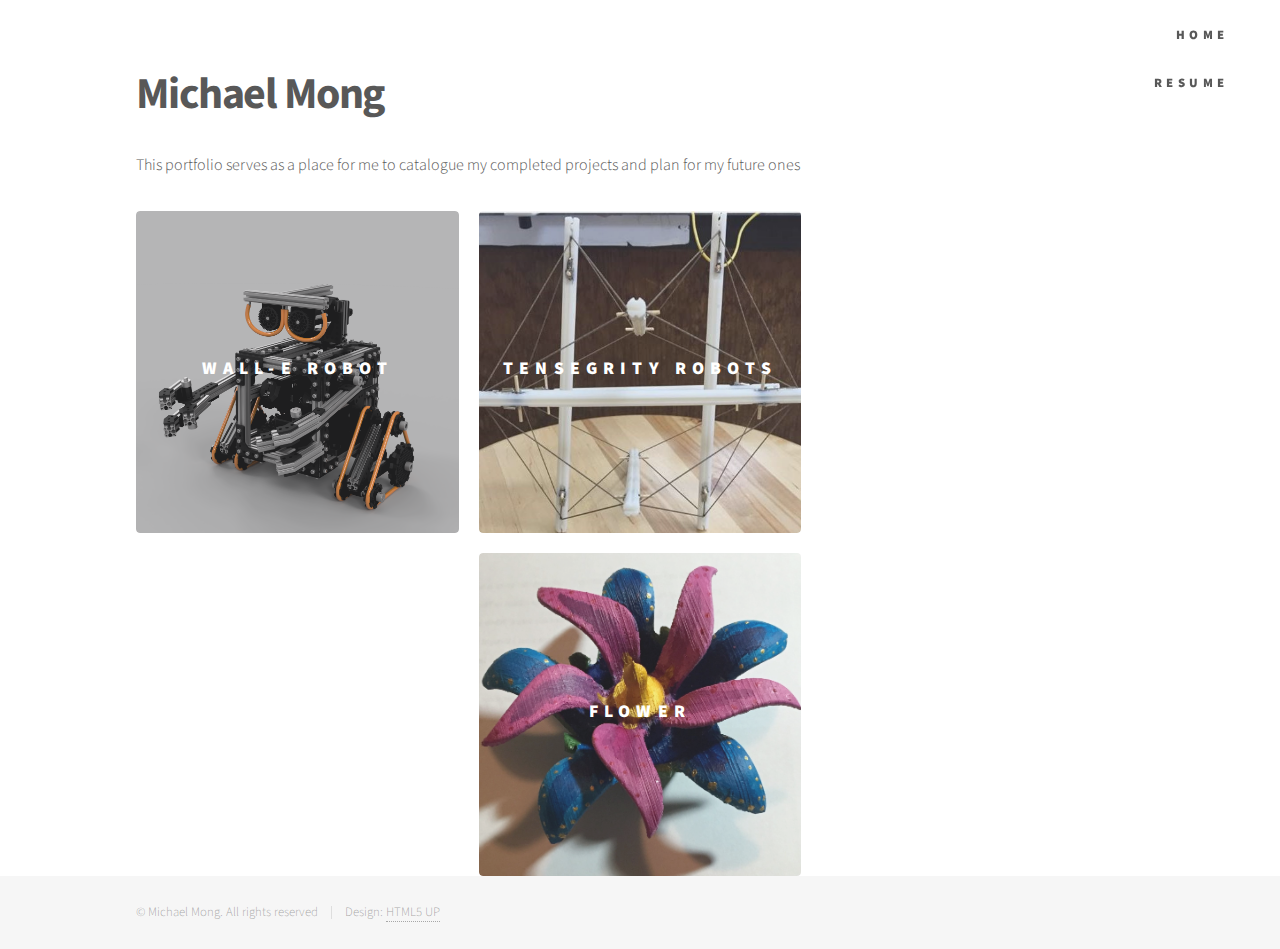
==== public_html/index.html @ 7dd37e91 "Style Reached Satisfactory and Mobile Friendly" ====
<!DOCTYPE HTML>
<!--
	Phantom by HTML5 UP
	html5up.net | @ajlkn
	Free for personal and commercial use under the CCA 3.0 license (html5up.net/license)
-->
<html>
	<head>
		<title>Michael Mong</title>
		<meta charset="utf-8" />
		<meta name="viewport" content="width=device-width, initial-scale=1" />
		<!--[if lte IE 8]><script src="assets/js/ie/html5shiv.js"></script><![endif]-->
		<link rel="stylesheet" href="assets/css/main.css" />
		<!--[if lte IE 9]><link rel="stylesheet" href="assets/css/ie9.css" /><![endif]-->
		<!--[if lte IE 8]><link rel="stylesheet" href="assets/css/ie8.css" /><![endif]-->
	</head>
	<body>
		<!-- Wrapper -->
			<div id="wrapper">

				<!-- Header -->
					<header id="header">
						<div class="inner">

							<!-- Logo -->
							<!--
								<a class="logo">
									<span class="symbol"><img src="images/MMsmall1.svg" alt="" /></span><span class="title">Michael Mong</span>
								</a>
							-->

							<!-- Nav -->
								<nav>
									<ul>
										<li><a href="Michael_Resume.pdf">Resume</a></li>
									</ul>
								</nav>

							<!-- Home -->
								<home>
									<ul>
										<li><a href="index.html">Home</a></li>
									</ul>
								</home>

						</div>
					</header>

				<!-- Menu -->
				<!--TODO delete this later
					<nav id="menu">
						<h2>Menu</h2>
						<ul>
							<li><a href="index.html">Home</a></li>
							<li><a href="generic.html">Ipsum veroeros</a></li>
							<li><a href="generic.html">Tempus etiam</a></li>
							<li><a href="generic.html">Consequat dolor</a></li>
							<li><a href="elements.html">Elements</a></li>
						</ul>
					</nav>
-->
				<!-- Main -->
					<div id="main">
						<div class="inner">
							<header>
								<h1>Michael Mong</a></h1>
								<p>This portfolio serves as a place for me
									to catalogue my completed projects and plan for my future ones</p>
							</header>
							<section class="tiles">
								<article class="style1">
									<span class="image">
										<a href="Wall-E.html">
											<img src="images/Wall-E/Wall-E render.png" alt="" />
										</a>
									</span>
									<a href="Wall-E.html">
										<h2>WALL-E Robot</h2>
										<div class="content">
											<p>Promotional WALL-E robot created using all REV Robotics parts.</p>
										</div>
									</a>
								</article>
								<article class="style1">
									<span class="image">
										<a href="Tensegrity.html">
											<img src="images/Tensegrity/Tensegrity.png" alt="" />
										</a>
									</span>
									<a href="Tensegrity.html">
										<h2>Tensegrity Robots</h2>
										<div class="content">
											<p>Explorations into integrating nylon 66 artificial muscles into tensegrity structures to make robots.</p>
										</div>
									</a>
								</article>
								<article class="style1">
									<span class="image">
										<a href="MousetrapCar.html">
											<img src="images/Mousetrap/Mousetrap Car.png" alt="" />
										</a>
									</span>
									<a href="MousetrapCar.html">
										<h2>Mousetrap Car</h2>
										<div class="content">
											<p>Introduction to Mechanical Engineering Project</p>
										</div>
									</a>
								</article>
								<article class="style1">
									<span class="image">
										<a href="#">
											<img src="images/First-Person CAD/Spiral.png" alt="" />
										</a>
									</span>
									<a href="#">
										<h2>First Person CAD</h2>
										<div class="content">
											<p>Coming Soon...</p>
										</div>
									</a>
								</article>
								<article class="style1">
									<span class="image">
										<a href="#">
											<img src="images/Flower/Flower.png" alt="" />
										</a>
									</span>
									<a href="#">
										<h2>Flower</h2>
										<div class="content">
											<p>Coming Soon...</p>
										</div>
									</a>
								</article>
								<!--
								<article class="style1">
									<span class="image">
										<a href="Wall-E.html">
											<img src="images/Wall-E render.png" alt="" />
										</a>
									</span>
									<a href="generic.html">
										<h2>Veroeros</h2>
										<div class="content">
											<p>Sed nisl arcu euismod sit amet nisi lorem etiam dolor veroeros et feugiat.</p>
										</div>
									</a>
								</article>
								<article class="style1">
									<span class="image">
										<a href="Wall-E.html">
											<img src="images/Wall-E render.png" alt="" />
										</a>
									</span>
									<a href="generic.html">
										<h2>Ipsum</h2>
										<div class="content">
											<p>Sed nisl arcu euismod sit amet nisi lorem etiam dolor veroeros et feugiat.</p>
										</div>
									</a>
								</article>
								<article class="style1">
									<span class="image">
										<a href="Wall-E.html">
											<img src="images/Wall-E render.png" alt="" />
										</a>
									</span>
									<a href="generic.html">
										<h2>Dolor</h2>
										<div class="content">
											<p>Sed nisl arcu euismod sit amet nisi lorem etiam dolor veroeros et feugiat.</p>
										</div>
									</a>
								</article>
								<article class="style1">
									<span class="image">
										<a href="Wall-E.html">
											<img src="images/Wall-E render.png" alt="" />
										</a>
									</span>
									<a href="generic.html">
										<h2>Nullam</h2>
										<div class="content">
											<p>Sed nisl arcu euismod sit amet nisi lorem etiam dolor veroeros et feugiat.</p>
										</div>
									</a>
								</article>
								<article class="style1">
									<span class="image">
										<a href="Wall-E.html">
											<img src="images/Wall-E render.png" alt="" />
										</a>
									</span>
									<a href="generic.html">
										<h2>Ultricies</h2>
										<div class="content">
											<p>Sed nisl arcu euismod sit amet nisi lorem etiam dolor veroeros et feugiat.</p>
										</div>
									</a>
								</article>
								<article class="style1">
									<span class="image">
										<a href="Wall-E.html">
											<img src="images/Wall-E render.png" alt="" />
										</a>
									</span>
									<a href="generic.html">
										<h2>Dictum</h2>
										<div class="content">
											<p>Sed nisl arcu euismod sit amet nisi lorem etiam dolor veroeros et feugiat.</p>
										</div>
									</a>
								</article>
								<article class="style1">
									<span class="image">
										<a href="Wall-E.html">
											<img src="images/Wall-E render.png" alt="" />
										</a>
									</span>
									<a href="generic.html">
										<h2>Pretium</h2>
										<div class="content">
											<p>Sed nisl arcu euismod sit amet nisi lorem etiam dolor veroeros et feugiat.</p>
										</div>
									</a>
								</article>
							-->
							</section>
						</div>
					</div>

				<!-- Footer -->
					<footer id="footer">
						<div class="inner">
							<!--
							<section>
								<h2>Get in touch</h2>
								<form method="post" action="#">
									<div class="field half first">
										<input type="text" name="name" id="name" placeholder="Name" />
									</div>
									<div class="field half">
										<input type="email" name="email" id="email" placeholder="Email" />
									</div>
									<div class="field">
										<textarea name="message" id="message" placeholder="Message"></textarea>
									</div>
									<ul class="actions">
										<li><input type="submit" value="Send" class="special" /></li>
									</ul>
								</form>
							</section>
							<section>
								<h2>Follow</h2>
								<ul class="icons">
									<li><a href="#" class="icon style2 fa-twitter"><span class="label">Twitter</span></a></li>
									<li><a href="#" class="icon style2 fa-facebook"><span class="label">Facebook</span></a></li>
									<li><a href="#" class="icon style2 fa-instagram"><span class="label">Instagram</span></a></li>
									<li><a href="#" class="icon style2 fa-dribbble"><span class="label">Dribbble</span></a></li>
									<li><a href="#" class="icon style2 fa-github"><span class="label">GitHub</span></a></li>
									<li><a href="#" class="icon style2 fa-500px"><span class="label">500px</span></a></li>
									<li><a href="#" class="icon style2 fa-phone"><span class="label">Phone</span></a></li>
									<li><a href="#" class="icon style2 fa-envelope-o"><span class="label">Email</span></a></li>
								</ul>
							</section>
							-->
							<ul class="copyright">
								<li>&copy; Michael Mong. All rights reserved</li><li>Design: <a href="http://html5up.net">HTML5 UP</a></li>
							</ul>
						</div>
					</footer>

			</div>

		<!-- Scripts -->
			<script src="assets/js/jquery.min.js"></script>
			<script src="assets/js/skel.min.js"></script>
			<script src="assets/js/util.js"></script>
			<!--[if lte IE 8]><script src="assets/js/ie/respond.min.js"></script><![endif]-->
			<script src="assets/js/main.js"></script>

	</body>
</html>
---- public_html/assets/css/main.css ----
@import url(font-awesome.min.css);
@import url("https://fonts.googleapis.com/css?family=Source+Sans+Pro:300,700,900");

/*
	Phantom by HTML5 UP
	html5up.net | @ajlkn
	Free for personal and commercial use under the CCA 3.0 license (html5up.net/license)
*/

/* Reset */

	html, body, div, span, applet, object, iframe, h1, h2, h3, h4, h5, h6, p, blockquote, pre, a, abbr, acronym, address, big, cite, code, del, dfn, em, img, ins, kbd, q, s, samp, small, strike, strong, sub, sup, tt, var, b, u, i, center, dl, dt, dd, ol, ul, li, fieldset, form, label, legend, table, caption, tbody, tfoot, thead, tr, th, td, article, aside, canvas, details, embed, figure, figcaption, footer, header, hgroup, menu, nav, output, ruby, section, summary, time, mark, audio, video {
		margin: 0;
		padding: 0;
		border: 0;
		font-size: 100%;
		font: inherit;
		vertical-align: baseline;
	}

	#leftP{
	float:left;
	width:47%
	}

	#rightP{
	float:right;
	width:47%
	}
/*320, 480, 1680*/

	@media (max-width : 640px) {
		#leftP{
		width:100%
		}

		#rightP{
		width:100%
		}
	}

	video {
  width: 100%    !important;
  height: auto   !important;
}

	article, aside, details, figcaption, figure, footer, header, hgroup, menu, nav, section {
		display: block;
	}

	body {
		line-height: 1;
	}

	ol, ul {
		list-style: none;
	}

	blockquote, q {
		quotes: none;
	}

	blockquote:before, blockquote:after, q:before, q:after {
		content: '';
		content: none;
	}

	table {
		border-collapse: collapse;
		border-spacing: 0;
	}

	body {
		-webkit-text-size-adjust: none;
	}

/* Box Model */

	*, *:before, *:after {
		-moz-box-sizing: border-box;
		-webkit-box-sizing: border-box;
		box-sizing: border-box;
	}

/* Grid */

	.row {
		border-bottom: solid 1px transparent;
		-moz-box-sizing: border-box;
		-webkit-box-sizing: border-box;
		box-sizing: border-box;
	}

	.row > * {
		float: left;
		-moz-box-sizing: border-box;
		-webkit-box-sizing: border-box;
		box-sizing: border-box;
	}

	.row:after, .row:before {
		content: '';
		display: block;
		clear: both;
		height: 0;
	}

	.row.uniform > * > :first-child {
		margin-top: 0;
	}

	.row.uniform > * > :last-child {
		margin-bottom: 0;
	}

	.row.\30 \25 > * {
		padding: 0 0 0 0em;
	}

	.row.\30 \25 {
		margin: 0 0 -1px 0em;
	}

	.row.uniform.\30 \25 > * {
		padding: 0em 0 0 0em;
	}

	.row.uniform.\30 \25 {
		margin: 0em 0 -1px 0em;
	}

	.row > * {
		padding: 0 0 0 2em;
	}

	.row {
		margin: 0 0 -1px -2em;
	}

	.row.uniform > * {
		padding: 2em 0 0 2em;
	}

	.row.uniform {
		margin: -2em 0 -1px -2em;
	}

	.row.\32 00\25 > * {
		padding: 0 0 0 4em;
	}

	.row.\32 00\25 {
		margin: 0 0 -1px -4em;
	}

	.row.uniform.\32 00\25 > * {
		padding: 4em 0 0 4em;
	}

	.row.uniform.\32 00\25 {
		margin: -4em 0 -1px -4em;
	}

	.row.\31 50\25 > * {
		padding: 0 0 0 3em;
	}

	.row.\31 50\25 {
		margin: 0 0 -1px -3em;
	}

	.row.uniform.\31 50\25 > * {
		padding: 3em 0 0 3em;
	}

	.row.uniform.\31 50\25 {
		margin: -3em 0 -1px -3em;
	}

	.row.\35 0\25 > * {
		padding: 0 0 0 1em;
	}

	.row.\35 0\25 {
		margin: 0 0 -1px -1em;
	}

	.row.uniform.\35 0\25 > * {
		padding: 1em 0 0 1em;
	}

	.row.uniform.\35 0\25 {
		margin: -1em 0 -1px -1em;
	}

	.row.\32 5\25 > * {
		padding: 0 0 0 0.5em;
	}

	.row.\32 5\25 {
		margin: 0 0 -1px -0.5em;
	}

	.row.uniform.\32 5\25 > * {
		padding: 0.5em 0 0 0.5em;
	}

	.row.uniform.\32 5\25 {
		margin: -0.5em 0 -1px -0.5em;
	}

	.\31 2u, .\31 2u\24 {
		width: 100%;
		clear: none;
		margin-left: 0;
	}

	.\31 1u, .\31 1u\24 {
		width: 91.6666666667%;
		clear: none;
		margin-left: 0;
	}

	.\31 0u, .\31 0u\24 {
		width: 83.3333333333%;
		clear: none;
		margin-left: 0;
	}

	.\39 u, .\39 u\24 {
		width: 75%;
		clear: none;
		margin-left: 0;
	}

	.\38 u, .\38 u\24 {
		width: 66.6666666667%;
		clear: none;
		margin-left: 0;
	}

	.\37 u, .\37 u\24 {
		width: 58.3333333333%;
		clear: none;
		margin-left: 0;
	}

	.\36 u, .\36 u\24 {
		width: 50%;
		clear: none;
		margin-left: 0;
	}

	.\35 u, .\35 u\24 {
		width: 41.6666666667%;
		clear: none;
		margin-left: 0;
	}

	.\34 u, .\34 u\24 {
		width: 33.3333333333%;
		clear: none;
		margin-left: 0;
	}

	.\33 u, .\33 u\24 {
		width: 25%;
		clear: none;
		margin-left: 0;
	}

	.\32 u, .\32 u\24 {
		width: 16.6666666667%;
		clear: none;
		margin-left: 0;
	}

	.\31 u, .\31 u\24 {
		width: 8.3333333333%;
		clear: none;
		margin-left: 0;
	}

	.\31 2u\24 + *,
	.\31 1u\24 + *,
	.\31 0u\24 + *,
	.\39 u\24 + *,
	.\38 u\24 + *,
	.\37 u\24 + *,
	.\36 u\24 + *,
	.\35 u\24 + *,
	.\34 u\24 + *,
	.\33 u\24 + *,
	.\32 u\24 + *,
	.\31 u\24 + * {
		clear: left;
	}

	.\-11u {
		margin-left: 91.66667%;
	}

	.\-10u {
		margin-left: 83.33333%;
	}

	.\-9u {
		margin-left: 75%;
	}

	.\-8u {
		margin-left: 66.66667%;
	}

	.\-7u {
		margin-left: 58.33333%;
	}

	.\-6u {
		margin-left: 50%;
	}

	.\-5u {
		margin-left: 41.66667%;
	}

	.\-4u {
		margin-left: 33.33333%;
	}

	.\-3u {
		margin-left: 25%;
	}

	.\-2u {
		margin-left: 16.66667%;
	}

	.\-1u {
		margin-left: 8.33333%;
	}

	@media screen and (max-width: 1680px) {

		.row > * {
			padding: 0 0 0 2em;
		}

		.row {
			margin: 0 0 -1px -2em;
		}

		.row.uniform > * {
			padding: 2em 0 0 2em;
		}

		.row.uniform {
			margin: -2em 0 -1px -2em;
		}

		.row.\32 00\25 > * {
			padding: 0 0 0 4em;
		}

		.row.\32 00\25 {
			margin: 0 0 -1px -4em;
		}

		.row.uniform.\32 00\25 > * {
			padding: 4em 0 0 4em;
		}

		.row.uniform.\32 00\25 {
			margin: -4em 0 -1px -4em;
		}

		.row.\31 50\25 > * {
			padding: 0 0 0 3em;
		}

		.row.\31 50\25 {
			margin: 0 0 -1px -3em;
		}

		.row.uniform.\31 50\25 > * {
			padding: 3em 0 0 3em;
		}

		.row.uniform.\31 50\25 {
			margin: -3em 0 -1px -3em;
		}

		.row.\35 0\25 > * {
			padding: 0 0 0 1em;
		}

		.row.\35 0\25 {
			margin: 0 0 -1px -1em;
		}

		.row.uniform.\35 0\25 > * {
			padding: 1em 0 0 1em;
		}

		.row.uniform.\35 0\25 {
			margin: -1em 0 -1px -1em;
		}

		.row.\32 5\25 > * {
			padding: 0 0 0 0.5em;
		}

		.row.\32 5\25 {
			margin: 0 0 -1px -0.5em;
		}

		.row.uniform.\32 5\25 > * {
			padding: 0.5em 0 0 0.5em;
		}

		.row.uniform.\32 5\25 {
			margin: -0.5em 0 -1px -0.5em;
		}

		.\31 2u\28xlarge\29, .\31 2u\24\28xlarge\29 {
			width: 100%;
			clear: none;
			margin-left: 0;
		}

		.\31 1u\28xlarge\29, .\31 1u\24\28xlarge\29 {
			width: 91.6666666667%;
			clear: none;
			margin-left: 0;
		}

		.\31 0u\28xlarge\29, .\31 0u\24\28xlarge\29 {
			width: 83.3333333333%;
			clear: none;
			margin-left: 0;
		}

		.\39 u\28xlarge\29, .\39 u\24\28xlarge\29 {
			width: 75%;
			clear: none;
			margin-left: 0;
		}

		.\38 u\28xlarge\29, .\38 u\24\28xlarge\29 {
			width: 66.6666666667%;
			clear: none;
			margin-left: 0;
		}

		.\37 u\28xlarge\29, .\37 u\24\28xlarge\29 {
			width: 58.3333333333%;
			clear: none;
			margin-left: 0;
		}

		.\36 u\28xlarge\29, .\36 u\24\28xlarge\29 {
			width: 50%;
			clear: none;
			margin-left: 0;
		}

		.\35 u\28xlarge\29, .\35 u\24\28xlarge\29 {
			width: 41.6666666667%;
			clear: none;
			margin-left: 0;
		}

		.\34 u\28xlarge\29, .\34 u\24\28xlarge\29 {
			width: 33.3333333333%;
			clear: none;
			margin-left: 0;
		}

		.\33 u\28xlarge\29, .\33 u\24\28xlarge\29 {
			width: 25%;
			clear: none;
			margin-left: 0;
		}

		.\32 u\28xlarge\29, .\32 u\24\28xlarge\29 {
			width: 16.6666666667%;
			clear: none;
			margin-left: 0;
		}

		.\31 u\28xlarge\29, .\31 u\24\28xlarge\29 {
			width: 8.3333333333%;
			clear: none;
			margin-left: 0;
		}

		.\31 2u\24\28xlarge\29 + *,
		.\31 1u\24\28xlarge\29 + *,
		.\31 0u\24\28xlarge\29 + *,
		.\39 u\24\28xlarge\29 + *,
		.\38 u\24\28xlarge\29 + *,
		.\37 u\24\28xlarge\29 + *,
		.\36 u\24\28xlarge\29 + *,
		.\35 u\24\28xlarge\29 + *,
		.\34 u\24\28xlarge\29 + *,
		.\33 u\24\28xlarge\29 + *,
		.\32 u\24\28xlarge\29 + *,
		.\31 u\24\28xlarge\29 + * {
			clear: left;
		}

		.\-11u\28xlarge\29 {
			margin-left: 91.66667%;
		}

		.\-10u\28xlarge\29 {
			margin-left: 83.33333%;
		}

		.\-9u\28xlarge\29 {
			margin-left: 75%;
		}

		.\-8u\28xlarge\29 {
			margin-left: 66.66667%;
		}

		.\-7u\28xlarge\29 {
			margin-left: 58.33333%;
		}

		.\-6u\28xlarge\29 {
			margin-left: 50%;
		}

		.\-5u\28xlarge\29 {
			margin-left: 41.66667%;
		}

		.\-4u\28xlarge\29 {
			margin-left: 33.33333%;
		}

		.\-3u\28xlarge\29 {
			margin-left: 25%;
		}

		.\-2u\28xlarge\29 {
			margin-left: 16.66667%;
		}

		.\-1u\28xlarge\29 {
			margin-left: 8.33333%;
		}

	}

	@media screen and (max-width: 1280px) {

		.row > * {
			padding: 0 0 0 2em;
		}

		.row {
			margin: 0 0 -1px -2em;
		}

		.row.uniform > * {
			padding: 2em 0 0 2em;
		}

		.row.uniform {
			margin: -2em 0 -1px -2em;
		}

		.row.\32 00\25 > * {
			padding: 0 0 0 4em;
		}

		.row.\32 00\25 {
			margin: 0 0 -1px -4em;
		}

		.row.uniform.\32 00\25 > * {
			padding: 4em 0 0 4em;
		}

		.row.uniform.\32 00\25 {
			margin: -4em 0 -1px -4em;
		}

		.row.\31 50\25 > * {
			padding: 0 0 0 3em;
		}

		.row.\31 50\25 {
			margin: 0 0 -1px -3em;
		}

		.row.uniform.\31 50\25 > * {
			padding: 3em 0 0 3em;
		}

		.row.uniform.\31 50\25 {
			margin: -3em 0 -1px -3em;
		}

		.row.\35 0\25 > * {
			padding: 0 0 0 1em;
		}

		.row.\35 0\25 {
			margin: 0 0 -1px -1em;
		}

		.row.uniform.\35 0\25 > * {
			padding: 1em 0 0 1em;
		}

		.row.uniform.\35 0\25 {
			margin: -1em 0 -1px -1em;
		}

		.row.\32 5\25 > * {
			padding: 0 0 0 0.5em;
		}

		.row.\32 5\25 {
			margin: 0 0 -1px -0.5em;
		}

		.row.uniform.\32 5\25 > * {
			padding: 0.5em 0 0 0.5em;
		}

		.row.uniform.\32 5\25 {
			margin: -0.5em 0 -1px -0.5em;
		}

		.\31 2u\28large\29, .\31 2u\24\28large\29 {
			width: 100%;
			clear: none;
			margin-left: 0;
		}

		.\31 1u\28large\29, .\31 1u\24\28large\29 {
			width: 91.6666666667%;
			clear: none;
			margin-left: 0;
		}

		.\31 0u\28large\29, .\31 0u\24\28large\29 {
			width: 83.3333333333%;
			clear: none;
			margin-left: 0;
		}

		.\39 u\28large\29, .\39 u\24\28large\29 {
			width: 75%;
			clear: none;
			margin-left: 0;
		}

		.\38 u\28large\29, .\38 u\24\28large\29 {
			width: 66.6666666667%;
			clear: none;
			margin-left: 0;
		}

		.\37 u\28large\29, .\37 u\24\28large\29 {
			width: 58.3333333333%;
			clear: none;
			margin-left: 0;
		}

		.\36 u\28large\29, .\36 u\24\28large\29 {
			width: 50%;
			clear: none;
			margin-left: 0;
		}

		.\35 u\28large\29, .\35 u\24\28large\29 {
			width: 41.6666666667%;
			clear: none;
			margin-left: 0;
		}

		.\34 u\28large\29, .\34 u\24\28large\29 {
			width: 33.3333333333%;
			clear: none;
			margin-left: 0;
		}

		.\33 u\28large\29, .\33 u\24\28large\29 {
			width: 25%;
			clear: none;
			margin-left: 0;
		}

		.\32 u\28large\29, .\32 u\24\28large\29 {
			width: 16.6666666667%;
			clear: none;
			margin-left: 0;
		}

		.\31 u\28large\29, .\31 u\24\28large\29 {
			width: 8.3333333333%;
			clear: none;
			margin-left: 0;
		}

		.\31 2u\24\28large\29 + *,
		.\31 1u\24\28large\29 + *,
		.\31 0u\24\28large\29 + *,
		.\39 u\24\28large\29 + *,
		.\38 u\24\28large\29 + *,
		.\37 u\24\28large\29 + *,
		.\36 u\24\28large\29 + *,
		.\35 u\24\28large\29 + *,
		.\34 u\24\28large\29 + *,
		.\33 u\24\28large\29 + *,
		.\32 u\24\28large\29 + *,
		.\31 u\24\28large\29 + * {
			clear: left;
		}

		.\-11u\28large\29 {
			margin-left: 91.66667%;
		}

		.\-10u\28large\29 {
			margin-left: 83.33333%;
		}

		.\-9u\28large\29 {
			margin-left: 75%;
		}

		.\-8u\28large\29 {
			margin-left: 66.66667%;
		}

		.\-7u\28large\29 {
			margin-left: 58.33333%;
		}

		.\-6u\28large\29 {
			margin-left: 50%;
		}

		.\-5u\28large\29 {
			margin-left: 41.66667%;
		}

		.\-4u\28large\29 {
			margin-left: 33.33333%;
		}

		.\-3u\28large\29 {
			margin-left: 25%;
		}

		.\-2u\28large\29 {
			margin-left: 16.66667%;
		}

		.\-1u\28large\29 {
			margin-left: 8.33333%;
		}

	}

	@media screen and (max-width: 980px) {

		.row > * {
			padding: 0 0 0 1.5em;
		}

		.row {
			margin: 0 0 -1px -1.5em;
		}

		.row.uniform > * {
			padding: 1.5em 0 0 1.5em;
		}

		.row.uniform {
			margin: -1.5em 0 -1px -1.5em;
		}

		.row.\32 00\25 > * {
			padding: 0 0 0 3em;
		}

		.row.\32 00\25 {
			margin: 0 0 -1px -3em;
		}

		.row.uniform.\32 00\25 > * {
			padding: 3em 0 0 3em;
		}

		.row.uniform.\32 00\25 {
			margin: -3em 0 -1px -3em;
		}

		.row.\31 50\25 > * {
			padding: 0 0 0 2.25em;
		}

		.row.\31 50\25 {
			margin: 0 0 -1px -2.25em;
		}

		.row.uniform.\31 50\25 > * {
			padding: 2.25em 0 0 2.25em;
		}

		.row.uniform.\31 50\25 {
			margin: -2.25em 0 -1px -2.25em;
		}

		.row.\35 0\25 > * {
			padding: 0 0 0 0.75em;
		}

		.row.\35 0\25 {
			margin: 0 0 -1px -0.75em;
		}

		.row.uniform.\35 0\25 > * {
			padding: 0.75em 0 0 0.75em;
		}

		.row.uniform.\35 0\25 {
			margin: -0.75em 0 -1px -0.75em;
		}

		.row.\32 5\25 > * {
			padding: 0 0 0 0.375em;
		}

		.row.\32 5\25 {
			margin: 0 0 -1px -0.375em;
		}

		.row.uniform.\32 5\25 > * {
			padding: 0.375em 0 0 0.375em;
		}

		.row.uniform.\32 5\25 {
			margin: -0.375em 0 -1px -0.375em;
		}

		.\31 2u\28medium\29, .\31 2u\24\28medium\29 {
			width: 100%;
			clear: none;
			margin-left: 0;
		}

		.\31 1u\28medium\29, .\31 1u\24\28medium\29 {
			width: 91.6666666667%;
			clear: none;
			margin-left: 0;
		}

		.\31 0u\28medium\29, .\31 0u\24\28medium\29 {
			width: 83.3333333333%;
			clear: none;
			margin-left: 0;
		}

		.\39 u\28medium\29, .\39 u\24\28medium\29 {
			width: 75%;
			clear: none;
			margin-left: 0;
		}

		.\38 u\28medium\29, .\38 u\24\28medium\29 {
			width: 66.6666666667%;
			clear: none;
			margin-left: 0;
		}

		.\37 u\28medium\29, .\37 u\24\28medium\29 {
			width: 58.3333333333%;
			clear: none;
			margin-left: 0;
		}

		.\36 u\28medium\29, .\36 u\24\28medium\29 {
			width: 50%;
			clear: none;
			margin-left: 0;
		}

		.\35 u\28medium\29, .\35 u\24\28medium\29 {
			width: 41.6666666667%;
			clear: none;
			margin-left: 0;
		}

		.\34 u\28medium\29, .\34 u\24\28medium\29 {
			width: 33.3333333333%;
			clear: none;
			margin-left: 0;
		}

		.\33 u\28medium\29, .\33 u\24\28medium\29 {
			width: 25%;
			clear: none;
			margin-left: 0;
		}

		.\32 u\28medium\29, .\32 u\24\28medium\29 {
			width: 16.6666666667%;
			clear: none;
			margin-left: 0;
		}

		.\31 u\28medium\29, .\31 u\24\28medium\29 {
			width: 8.3333333333%;
			clear: none;
			margin-left: 0;
		}

		.\31 2u\24\28medium\29 + *,
		.\31 1u\24\28medium\29 + *,
		.\31 0u\24\28medium\29 + *,
		.\39 u\24\28medium\29 + *,
		.\38 u\24\28medium\29 + *,
		.\37 u\24\28medium\29 + *,
		.\36 u\24\28medium\29 + *,
		.\35 u\24\28medium\29 + *,
		.\34 u\24\28medium\29 + *,
		.\33 u\24\28medium\29 + *,
		.\32 u\24\28medium\29 + *,
		.\31 u\24\28medium\29 + * {
			clear: left;
		}

		.\-11u\28medium\29 {
			margin-left: 91.66667%;
		}

		.\-10u\28medium\29 {
			margin-left: 83.33333%;
		}

		.\-9u\28medium\29 {
			margin-left: 75%;
		}

		.\-8u\28medium\29 {
			margin-left: 66.66667%;
		}

		.\-7u\28medium\29 {
			margin-left: 58.33333%;
		}

		.\-6u\28medium\29 {
			margin-left: 50%;
		}

		.\-5u\28medium\29 {
			margin-left: 41.66667%;
		}

		.\-4u\28medium\29 {
			margin-left: 33.33333%;
		}

		.\-3u\28medium\29 {
			margin-left: 25%;
		}

		.\-2u\28medium\29 {
			margin-left: 16.66667%;
		}

		.\-1u\28medium\29 {
			margin-left: 8.33333%;
		}

	}

	@media screen and (max-width: 736px) {

		.row > * {
			padding: 0 0 0 1em;
		}

		.row {
			margin: 0 0 -1px -1em;
		}

		.row.uniform > * {
			padding: 1em 0 0 1em;
		}

		.row.uniform {
			margin: -1em 0 -1px -1em;
		}

		.row.\32 00\25 > * {
			padding: 0 0 0 2em;
		}

		.row.\32 00\25 {
			margin: 0 0 -1px -2em;
		}

		.row.uniform.\32 00\25 > * {
			padding: 2em 0 0 2em;
		}

		.row.uniform.\32 00\25 {
			margin: -2em 0 -1px -2em;
		}

		.row.\31 50\25 > * {
			padding: 0 0 0 1.5em;
		}

		.row.\31 50\25 {
			margin: 0 0 -1px -1.5em;
		}

		.row.uniform.\31 50\25 > * {
			padding: 1.5em 0 0 1.5em;
		}

		.row.uniform.\31 50\25 {
			margin: -1.5em 0 -1px -1.5em;
		}

		.row.\35 0\25 > * {
			padding: 0 0 0 0.5em;
		}

		.row.\35 0\25 {
			margin: 0 0 -1px -0.5em;
		}

		.row.uniform.\35 0\25 > * {
			padding: 0.5em 0 0 0.5em;
		}

		.row.uniform.\35 0\25 {
			margin: -0.5em 0 -1px -0.5em;
		}

		.row.\32 5\25 > * {
			padding: 0 0 0 0.25em;
		}

		.row.\32 5\25 {
			margin: 0 0 -1px -0.25em;
		}

		.row.uniform.\32 5\25 > * {
			padding: 0.25em 0 0 0.25em;
		}

		.row.uniform.\32 5\25 {
			margin: -0.25em 0 -1px -0.25em;
		}

		.\31 2u\28small\29, .\31 2u\24\28small\29 {
			width: 100%;
			clear: none;
			margin-left: 0;
		}

		.\31 1u\28small\29, .\31 1u\24\28small\29 {
			width: 91.6666666667%;
			clear: none;
			margin-left: 0;
		}

		.\31 0u\28small\29, .\31 0u\24\28small\29 {
			width: 83.3333333333%;
			clear: none;
			margin-left: 0;
		}

		.\39 u\28small\29, .\39 u\24\28small\29 {
			width: 75%;
			clear: none;
			margin-left: 0;
		}

		.\38 u\28small\29, .\38 u\24\28small\29 {
			width: 66.6666666667%;
			clear: none;
			margin-left: 0;
		}

		.\37 u\28small\29, .\37 u\24\28small\29 {
			width: 58.3333333333%;
			clear: none;
			margin-left: 0;
		}

		.\36 u\28small\29, .\36 u\24\28small\29 {
			width: 50%;
			clear: none;
			margin-left: 0;
		}

		.\35 u\28small\29, .\35 u\24\28small\29 {
			width: 41.6666666667%;
			clear: none;
			margin-left: 0;
		}

		.\34 u\28small\29, .\34 u\24\28small\29 {
			width: 33.3333333333%;
			clear: none;
			margin-left: 0;
		}

		.\33 u\28small\29, .\33 u\24\28small\29 {
			width: 25%;
			clear: none;
			margin-left: 0;
		}

		.\32 u\28small\29, .\32 u\24\28small\29 {
			width: 16.6666666667%;
			clear: none;
			margin-left: 0;
		}

		.\31 u\28small\29, .\31 u\24\28small\29 {
			width: 8.3333333333%;
			clear: none;
			margin-left: 0;
		}

		.\31 2u\24\28small\29 + *,
		.\31 1u\24\28small\29 + *,
		.\31 0u\24\28small\29 + *,
		.\39 u\24\28small\29 + *,
		.\38 u\24\28small\29 + *,
		.\37 u\24\28small\29 + *,
		.\36 u\24\28small\29 + *,
		.\35 u\24\28small\29 + *,
		.\34 u\24\28small\29 + *,
		.\33 u\24\28small\29 + *,
		.\32 u\24\28small\29 + *,
		.\31 u\24\28small\29 + * {
			clear: left;
		}

		.\-11u\28small\29 {
			margin-left: 91.66667%;
		}

		.\-10u\28small\29 {
			margin-left: 83.33333%;
		}

		.\-9u\28small\29 {
			margin-left: 75%;
		}

		.\-8u\28small\29 {
			margin-left: 66.66667%;
		}

		.\-7u\28small\29 {
			margin-left: 58.33333%;
		}

		.\-6u\28small\29 {
			margin-left: 50%;
		}

		.\-5u\28small\29 {
			margin-left: 41.66667%;
		}

		.\-4u\28small\29 {
			margin-left: 33.33333%;
		}

		.\-3u\28small\29 {
			margin-left: 25%;
		}

		.\-2u\28small\29 {
			margin-left: 16.66667%;
		}

		.\-1u\28small\29 {
			margin-left: 8.33333%;
		}

	}

	@media screen and (max-width: 480px) {

		.row > * {
			padding: 0 0 0 1em;
		}

		.row {
			margin: 0 0 -1px -1em;
		}

		.row.uniform > * {
			padding: 1em 0 0 1em;
		}

		.row.uniform {
			margin: -1em 0 -1px -1em;
		}

		.row.\32 00\25 > * {
			padding: 0 0 0 2em;
		}

		.row.\32 00\25 {
			margin: 0 0 -1px -2em;
		}

		.row.uniform.\32 00\25 > * {
			padding: 2em 0 0 2em;
		}

		.row.uniform.\32 00\25 {
			margin: -2em 0 -1px -2em;
		}

		.row.\31 50\25 > * {
			padding: 0 0 0 1.5em;
		}

		.row.\31 50\25 {
			margin: 0 0 -1px -1.5em;
		}

		.row.uniform.\31 50\25 > * {
			padding: 1.5em 0 0 1.5em;
		}

		.row.uniform.\31 50\25 {
			margin: -1.5em 0 -1px -1.5em;
		}

		.row.\35 0\25 > * {
			padding: 0 0 0 0.5em;
		}

		.row.\35 0\25 {
			margin: 0 0 -1px -0.5em;
		}

		.row.uniform.\35 0\25 > * {
			padding: 0.5em 0 0 0.5em;
		}

		.row.uniform.\35 0\25 {
			margin: -0.5em 0 -1px -0.5em;
		}

		.row.\32 5\25 > * {
			padding: 0 0 0 0.25em;
		}

		.row.\32 5\25 {
			margin: 0 0 -1px -0.25em;
		}

		.row.uniform.\32 5\25 > * {
			padding: 0.25em 0 0 0.25em;
		}

		.row.uniform.\32 5\25 {
			margin: -0.25em 0 -1px -0.25em;
		}

		.\31 2u\28xsmall\29, .\31 2u\24\28xsmall\29 {
			width: 100%;
			clear: none;
			margin-left: 0;
		}

		.\31 1u\28xsmall\29, .\31 1u\24\28xsmall\29 {
			width: 91.6666666667%;
			clear: none;
			margin-left: 0;
		}

		.\31 0u\28xsmall\29, .\31 0u\24\28xsmall\29 {
			width: 83.3333333333%;
			clear: none;
			margin-left: 0;
		}

		.\39 u\28xsmall\29, .\39 u\24\28xsmall\29 {
			width: 75%;
			clear: none;
			margin-left: 0;
		}

		.\38 u\28xsmall\29, .\38 u\24\28xsmall\29 {
			width: 66.6666666667%;
			clear: none;
			margin-left: 0;
		}

		.\37 u\28xsmall\29, .\37 u\24\28xsmall\29 {
			width: 58.3333333333%;
			clear: none;
			margin-left: 0;
		}

		.\36 u\28xsmall\29, .\36 u\24\28xsmall\29 {
			width: 50%;
			clear: none;
			margin-left: 0;
		}

		.\35 u\28xsmall\29, .\35 u\24\28xsmall\29 {
			width: 41.6666666667%;
			clear: none;
			margin-left: 0;
		}

		.\34 u\28xsmall\29, .\34 u\24\28xsmall\29 {
			width: 33.3333333333%;
			clear: none;
			margin-left: 0;
		}

		.\33 u\28xsmall\29, .\33 u\24\28xsmall\29 {
			width: 25%;
			clear: none;
			margin-left: 0;
		}

		.\32 u\28xsmall\29, .\32 u\24\28xsmall\29 {
			width: 16.6666666667%;
			clear: none;
			margin-left: 0;
		}

		.\31 u\28xsmall\29, .\31 u\24\28xsmall\29 {
			width: 8.3333333333%;
			clear: none;
			margin-left: 0;
		}

		.\31 2u\24\28xsmall\29 + *,
		.\31 1u\24\28xsmall\29 + *,
		.\31 0u\24\28xsmall\29 + *,
		.\39 u\24\28xsmall\29 + *,
		.\38 u\24\28xsmall\29 + *,
		.\37 u\24\28xsmall\29 + *,
		.\36 u\24\28xsmall\29 + *,
		.\35 u\24\28xsmall\29 + *,
		.\34 u\24\28xsmall\29 + *,
		.\33 u\24\28xsmall\29 + *,
		.\32 u\24\28xsmall\29 + *,
		.\31 u\24\28xsmall\29 + * {
			clear: left;
		}

		.\-11u\28xsmall\29 {
			margin-left: 91.66667%;
		}

		.\-10u\28xsmall\29 {
			margin-left: 83.33333%;
		}

		.\-9u\28xsmall\29 {
			margin-left: 75%;
		}

		.\-8u\28xsmall\29 {
			margin-left: 66.66667%;
		}

		.\-7u\28xsmall\29 {
			margin-left: 58.33333%;
		}

		.\-6u\28xsmall\29 {
			margin-left: 50%;
		}

		.\-5u\28xsmall\29 {
			margin-left: 41.66667%;
		}

		.\-4u\28xsmall\29 {
			margin-left: 33.33333%;
		}

		.\-3u\28xsmall\29 {
			margin-left: 25%;
		}

		.\-2u\28xsmall\29 {
			margin-left: 16.66667%;
		}

		.\-1u\28xsmall\29 {
			margin-left: 8.33333%;
		}

	}

	@media screen and (max-width: 360px) {

		.row > * {
			padding: 0 0 0 1em;
		}

		.row {
			margin: 0 0 -1px -1em;
		}

		.row.uniform > * {
			padding: 1em 0 0 1em;
		}

		.row.uniform {
			margin: -1em 0 -1px -1em;
		}

		.row.\32 00\25 > * {
			padding: 0 0 0 2em;
		}

		.row.\32 00\25 {
			margin: 0 0 -1px -2em;
		}

		.row.uniform.\32 00\25 > * {
			padding: 2em 0 0 2em;
		}

		.row.uniform.\32 00\25 {
			margin: -2em 0 -1px -2em;
		}

		.row.\31 50\25 > * {
			padding: 0 0 0 1.5em;
		}

		.row.\31 50\25 {
			margin: 0 0 -1px -1.5em;
		}

		.row.uniform.\31 50\25 > * {
			padding: 1.5em 0 0 1.5em;
		}

		.row.uniform.\31 50\25 {
			margin: -1.5em 0 -1px -1.5em;
		}

		.row.\35 0\25 > * {
			padding: 0 0 0 0.5em;
		}

		.row.\35 0\25 {
			margin: 0 0 -1px -0.5em;
		}

		.row.uniform.\35 0\25 > * {
			padding: 0.5em 0 0 0.5em;
		}

		.row.uniform.\35 0\25 {
			margin: -0.5em 0 -1px -0.5em;
		}

		.row.\32 5\25 > * {
			padding: 0 0 0 0.25em;
		}

		.row.\32 5\25 {
			margin: 0 0 -1px -0.25em;
		}

		.row.uniform.\32 5\25 > * {
			padding: 0.25em 0 0 0.25em;
		}

		.row.uniform.\32 5\25 {
			margin: -0.25em 0 -1px -0.25em;
		}

		.\31 2u\28xxsmall\29, .\31 2u\24\28xxsmall\29 {
			width: 100%;
			clear: none;
			margin-left: 0;
		}

		.\31 1u\28xxsmall\29, .\31 1u\24\28xxsmall\29 {
			width: 91.6666666667%;
			clear: none;
			margin-left: 0;
		}

		.\31 0u\28xxsmall\29, .\31 0u\24\28xxsmall\29 {
			width: 83.3333333333%;
			clear: none;
			margin-left: 0;
		}

		.\39 u\28xxsmall\29, .\39 u\24\28xxsmall\29 {
			width: 75%;
			clear: none;
			margin-left: 0;
		}

		.\38 u\28xxsmall\29, .\38 u\24\28xxsmall\29 {
			width: 66.6666666667%;
			clear: none;
			margin-left: 0;
		}

		.\37 u\28xxsmall\29, .\37 u\24\28xxsmall\29 {
			width: 58.3333333333%;
			clear: none;
			margin-left: 0;
		}

		.\36 u\28xxsmall\29, .\36 u\24\28xxsmall\29 {
			width: 50%;
			clear: none;
			margin-left: 0;
		}

		.\35 u\28xxsmall\29, .\35 u\24\28xxsmall\29 {
			width: 41.6666666667%;
			clear: none;
			margin-left: 0;
		}

		.\34 u\28xxsmall\29, .\34 u\24\28xxsmall\29 {
			width: 33.3333333333%;
			clear: none;
			margin-left: 0;
		}

		.\33 u\28xxsmall\29, .\33 u\24\28xxsmall\29 {
			width: 25%;
			clear: none;
			margin-left: 0;
		}

		.\32 u\28xxsmall\29, .\32 u\24\28xxsmall\29 {
			width: 16.6666666667%;
			clear: none;
			margin-left: 0;
		}

		.\31 u\28xxsmall\29, .\31 u\24\28xxsmall\29 {
			width: 8.3333333333%;
			clear: none;
			margin-left: 0;
		}

		.\31 2u\24\28xxsmall\29 + *,
		.\31 1u\24\28xxsmall\29 + *,
		.\31 0u\24\28xxsmall\29 + *,
		.\39 u\24\28xxsmall\29 + *,
		.\38 u\24\28xxsmall\29 + *,
		.\37 u\24\28xxsmall\29 + *,
		.\36 u\24\28xxsmall\29 + *,
		.\35 u\24\28xxsmall\29 + *,
		.\34 u\24\28xxsmall\29 + *,
		.\33 u\24\28xxsmall\29 + *,
		.\32 u\24\28xxsmall\29 + *,
		.\31 u\24\28xxsmall\29 + * {
			clear: left;
		}

		.\-11u\28xxsmall\29 {
			margin-left: 91.66667%;
		}

		.\-10u\28xxsmall\29 {
			margin-left: 83.33333%;
		}

		.\-9u\28xxsmall\29 {
			margin-left: 75%;
		}

		.\-8u\28xxsmall\29 {
			margin-left: 66.66667%;
		}

		.\-7u\28xxsmall\29 {
			margin-left: 58.33333%;
		}

		.\-6u\28xxsmall\29 {
			margin-left: 50%;
		}

		.\-5u\28xxsmall\29 {
			margin-left: 41.66667%;
		}

		.\-4u\28xxsmall\29 {
			margin-left: 33.33333%;
		}

		.\-3u\28xxsmall\29 {
			margin-left: 25%;
		}

		.\-2u\28xxsmall\29 {
			margin-left: 16.66667%;
		}

		.\-1u\28xxsmall\29 {
			margin-left: 8.33333%;
		}

	}

/* Basic */

	@-ms-viewport {
		width: device-width;
	}

	body {
		-ms-overflow-style: scrollbar;
	}

	@media screen and (max-width: 480px) {

		html, body {
			min-width: 320px;
		}

	}

	body {
		background: #ffffff;
	}

		body.is-loading *, body.is-loading *:before, body.is-loading *:after {
			-moz-animation: none !important;
			-webkit-animation: none !important;
			-ms-animation: none !important;
			animation: none !important;
			-moz-transition: none !important;
			-webkit-transition: none !important;
			-ms-transition: none !important;
			transition: none !important;
		}

/* Type */

	body, input, select, textarea {
		color: #585858;
		font-family: "Source Sans Pro", Helvetica, sans-serif;
		font-size: 16pt;
		font-weight: 300;
		line-height: 1.75;
	}

		@media screen and (max-width: 1680px) {

			body, input, select, textarea {
				font-size: 14pt;
			}

		}

		@media screen and (max-width: 1280px) {

			body, input, select, textarea {
				font-size: 12pt;
			}

		}

	a {
		-moz-transition: border-bottom-color 0.2s ease, color 0.2s ease;
		-webkit-transition: border-bottom-color 0.2s ease, color 0.2s ease;
		-ms-transition: border-bottom-color 0.2s ease, color 0.2s ease;
		transition: border-bottom-color 0.2s ease, color 0.2s ease;
		text-decoration: none;
		color: #585858;
		border-bottom: dotted 1px rgba(88, 88, 88, 0.5);
	}
		/*
		a:hover {
			border-bottom-color: transparent;
			color: #f2849e !important;
		}
		*/

	strong, b {
		font-weight: 900;
	}

	em, i {
		font-style: italic;
	}

	p {
		margin: 0 0 2em 0;
	}

	h1 {
		font-size: 2.75em;
		font-weight: 700;
		line-height: 1.3;
		margin: 0 0 1em 0;
		letter-spacing: -0.035em;
	}

		h1 a {
			color: inherit;
		}

		@media screen and (max-width: 736px) {

			h1 {
				font-size: 2em;
				margin: 0 0 1em 0;
			}

		}

		@media screen and (max-width: 360px) {

			h1 {
				font-size: 1.75em;
			}

		}

	h2, h3, h4, h5, h6 {
		font-weight: 900;
		line-height: 1.5;
		margin: 0 0 2em 0;
		text-transform: uppercase;
		letter-spacing: 0.35em;
	}

		h2 a, h3 a, h4 a, h5 a, h6 a {
			color: inherit;
		}

	h2 {
		font-size: 1.1em;
	}

	h3 {
		font-size: 1em;
	}

	h4 {
		font-size: 0.8em;
	}

	h5 {
		font-size: 0.8em;
	}

	h6 {
		font-size: 0.8em;
	}

	@media screen and (max-width: 980px) {

		h1 br, h2 br, h3 br, h4 br, h5 br, h6 br {
			display: none;
		}

	}

	@media screen and (max-width: 736px) {

		h2 {
			font-size: 1em;
		}

		h3 {
			font-size: 0.8em;
		}

	}

	sub {
		font-size: 0.8em;
		position: relative;
		top: 0.5em;
	}

	sup {
		font-size: 0.8em;
		position: relative;
		top: -0.5em;
	}

	blockquote {
		border-left: solid 4px #c9c9c9;
		font-style: italic;
		margin: 0 0 2em 0;
		padding: 0.5em 0 0.5em 2em;
	}

	code {
		background: rgba(144, 144, 144, 0.075);
		border-radius: 4px;
		border: solid 1px #c9c9c9;
		font-family: "Courier New", monospace;
		font-size: 0.9em;
		margin: 0 0.25em;
		padding: 0.25em 0.65em;
	}

	pre {
		-webkit-overflow-scrolling: touch;
		font-family: "Courier New", monospace;
		font-size: 0.9em;
		margin: 0 0 2em 0;
	}

		pre code {
			display: block;
			line-height: 1.75;
			padding: 1em 1.5em;
			overflow-x: auto;
		}

	hr {
		border: 0;
		border-bottom: solid 1px #c9c9c9;
		margin: 2em 0;
	}

		hr.major {
			margin: 3em 0;
		}

	.align-left {
		text-align: left;
	}

	.align-center {
		text-align: center;
	}

	.align-right {
		text-align: right;
	}

/* Section/Article */

	section.special, article.special {
		text-align: center;
	}

	header p {
		margin-top: -1em;
	}

	@media screen and (max-width: 736px) {

		header p {
			margin-top: 0;
		}

	}

/* Icon */

	.icon {
		text-decoration: none;
		border-bottom: none;
		position: relative;
	}

		.icon:before {
			-moz-osx-font-smoothing: grayscale;
			-webkit-font-smoothing: antialiased;
			font-family: FontAwesome;
			font-style: normal;
			font-weight: normal;
			text-transform: none !important;
		}

		.icon > .label {
			display: none;
		}

		.icon.style2 {
			-moz-transition: background-color 0.2s ease-in-out, color 0.2s ease-in-out, border-color 0.2s ease-in-out;
			-webkit-transition: background-color 0.2s ease-in-out, color 0.2s ease-in-out, border-color 0.2s ease-in-out;
			-ms-transition: background-color 0.2s ease-in-out, color 0.2s ease-in-out, border-color 0.2s ease-in-out;
			transition: background-color 0.2s ease-in-out, color 0.2s ease-in-out, border-color 0.2s ease-in-out;
			background-color: transparent;
			border: solid 1px #c9c9c9;
			border-radius: 4px;
			width: 2.65em;
			height: 2.65em;
			display: inline-block;
			text-align: center;
			line-height: 2.65em;
			color: inherit;
		}

			.icon.style2:before {
				font-size: 1.1em;
			}

			.icon.style2:hover {
				color: #f2849e;
				border-color: #f2849e;
			}

			.icon.style2:active {
				background-color: rgba(242, 132, 158, 0.1);
			}

/* List */

	ol {
		list-style: decimal;
		margin: 0 0 2em 0;
		padding-left: 1.25em;
	}

		ol li {
			padding-left: 0.25em;
		}

	ul {
		list-style: disc;
		margin: 0 0 2em 0;
		padding-left: 1em;
	}

		ul li {
			padding-left: 0.5em;
		}

		ul.alt {
			list-style: none;
			padding-left: 0;
		}

			ul.alt li {
				border-top: solid 1px #c9c9c9;
				padding: 0.5em 0;
			}

				ul.alt li:first-child {
					border-top: 0;
					padding-top: 0;
				}

		ul.icons {
			cursor: default;
			list-style: none;
			padding-left: 0;
			margin: -1em 0 2em -1em;
		}

			ul.icons li {
				display: inline-block;
				padding: 1em 0 0 1em;
			}

		ul.actions {
			cursor: default;
			list-style: none;
			padding-left: 0;
		}

			ul.actions li {
				display: inline-block;
				padding: 0 1em 0 0;
				vertical-align: middle;
			}

				ul.actions li:last-child {
					padding-right: 0;
				}

			ul.actions.small li {
				padding: 0 0.5em 0 0;
			}

			ul.actions.vertical li {
				display: block;
				padding: 1em 0 0 0;
			}

				ul.actions.vertical li:first-child {
					padding-top: 0;
				}

				ul.actions.vertical li > * {
					margin-bottom: 0;
				}

			ul.actions.vertical.small li {
				padding: 0.5em 0 0 0;
			}

				ul.actions.vertical.small li:first-child {
					padding-top: 0;
				}

			ul.actions.fit {
				display: table;
				margin-left: -1em;
				padding: 0;
				table-layout: fixed;
				width: calc(100% + 1em);
			}

				ul.actions.fit li {
					display: table-cell;
					padding: 0 0 0 1em;
				}

					ul.actions.fit li > * {
						margin-bottom: 0;
					}

				ul.actions.fit.small {
					margin-left: -0.5em;
					width: calc(100% + 0.5em);
				}

					ul.actions.fit.small li {
						padding: 0 0 0 0.5em;
					}

			@media screen and (max-width: 480px) {

				ul.actions {
					margin: 0 0 2em 0;
				}

					ul.actions li {
						padding: 1em 0 0 0;
						display: block;
						text-align: center;
						width: 100%;
					}

						ul.actions li:first-child {
							padding-top: 0;
						}

						ul.actions li > * {
							width: 100%;
							margin: 0 !important;
						}

							ul.actions li > *.icon:before {
								margin-left: -2em;
							}

					ul.actions.small li {
						padding: 0.5em 0 0 0;
					}

						ul.actions.small li:first-child {
							padding-top: 0;
						}

			}

	dl {
		margin: 0 0 2em 0;
	}

		dl dt {
			display: block;
			font-weight: 900;
			margin: 0 0 1em 0;
		}

		dl dd {
			margin-left: 2em;
		}

/* Form */

	form {
		margin: -1em 0 2em 0;
	}

		form:after {
			content: '';
			display: block;
			clear: both;
			height: 1px;
		}

		form .field {
			position: relative;
			float: left;
			margin: 0 0 1.3em 0;
			vertical-align: top;
			width: 100%;
		}

		form .half {
			width: calc(50% + 1em) !important;
			padding-left: 2em;
		}

		form .half.first {
			width: calc(50% - 1em) !important;
			padding-left: 0;
		}

		form :last-child {
			margin-bottom: 0;
		}

		form .half:nth-last-child(2) {
			margin-bottom: 0;
		}

		form .actions {
			position: relative;
			clear: both;
			padding-top: 1em;
		}

		@media screen and (max-width: 480px) {

			form .half {
				width: 100% !important;
				padding-left: 0;
			}

			form .half.first {
				width: 100% !important;
				padding-left: 0;
			}

			form .half:nth-last-child(2) {
				margin: 0 0 1.3em 0;
			}

		}

	label {
		display: block;
		font-size: 0.9em;
		font-weight: 900;
		margin: 0 0 1em 0;
	}

	input[type="text"],
	input[type="password"],
	input[type="email"],
	input[type="tel"],
	select,
	textarea {
		-moz-appearance: none;
		-webkit-appearance: none;
		-ms-appearance: none;
		appearance: none;
		background-color: transparent;
		border: none;
		border-radius: 0;
		border-bottom: solid 1px #c9c9c9;
		color: inherit;
		display: block;
		outline: 0;
		padding: 0;
		text-decoration: none;
		width: 100%;
	}

		input[type="text"]:invalid,
		input[type="password"]:invalid,
		input[type="email"]:invalid,
		input[type="tel"]:invalid,
		select:invalid,
		textarea:invalid {
			box-shadow: none;
		}

		input[type="text"]:focus,
		input[type="password"]:focus,
		input[type="email"]:focus,
		input[type="tel"]:focus,
		select:focus,
		textarea:focus {
			border-bottom-color: #f2849e;
			box-shadow: inset 0 -1px 0 0 #f2849e;
		}

	.select-wrapper {
		text-decoration: none;
		display: block;
		position: relative;
	}

		.select-wrapper:before {
			-moz-osx-font-smoothing: grayscale;
			-webkit-font-smoothing: antialiased;
			font-family: FontAwesome;
			font-style: normal;
			font-weight: normal;
			text-transform: none !important;
		}

		.select-wrapper:before {
			color: #c9c9c9;
			content: '\f078';
			display: block;
			height: 3em;
			line-height: 3em;
			pointer-events: none;
			position: absolute;
			right: 0;
			text-align: center;
			top: 0;
			width: 3em;
		}

		.select-wrapper select::-ms-expand {
			display: none;
		}

	input[type="text"],
	input[type="password"],
	input[type="email"],
	select {
		height: 3em;
	}

	textarea {
		padding: 0;
		min-height: 3.75em;
	}

	input[type="checkbox"],
	input[type="radio"] {
		-moz-appearance: none;
		-webkit-appearance: none;
		-ms-appearance: none;
		appearance: none;
		display: block;
		float: left;
		margin-right: -2em;
		opacity: 0;
		width: 1em;
		z-index: -1;
	}

		input[type="checkbox"] + label,
		input[type="radio"] + label {
			text-decoration: none;
			color: #585858;
			cursor: pointer;
			display: inline-block;
			font-size: 1em;
			font-weight: 300;
			padding-left: 2.55em;
			padding-right: 0.75em;
			position: relative;
		}

			input[type="checkbox"] + label:before,
			input[type="radio"] + label:before {
				-moz-osx-font-smoothing: grayscale;
				-webkit-font-smoothing: antialiased;
				font-family: FontAwesome;
				font-style: normal;
				font-weight: normal;
				text-transform: none !important;
			}

			input[type="checkbox"] + label:before,
			input[type="radio"] + label:before {
				border-radius: 4px;
				border: solid 1px #c9c9c9;
				content: '';
				display: inline-block;
				height: 1.8em;
				left: 0;
				line-height: 1.725em;
				position: absolute;
				text-align: center;
				top: 0;
				width: 1.8em;
			}

		input[type="checkbox"]:checked + label:before,
		input[type="radio"]:checked + label:before {
			background: #585858;
			border-color: #585858;
			color: #ffffff;
			content: '\f00c';
		}

		input[type="checkbox"]:focus + label:before,
		input[type="radio"]:focus + label:before {
			border-color: #f2849e;
			box-shadow: 0 0 0 1px #f2849e;
		}

	input[type="checkbox"] + label:before {
		border-radius: 4px;
	}

	input[type="radio"] + label:before {
		border-radius: 100%;
	}

/* Box */

	.box {
		border-radius: 4px;
		border: solid 1px #c9c9c9;
		margin-bottom: 2em;
		padding: 1.5em;
	}

		.box > :last-child,
		.box > :last-child > :last-child,
		.box > :last-child > :last-child > :last-child {
			margin-bottom: 0;
		}

		.box.alt {
			border: 0;
			border-radius: 0;
			padding: 0;
		}

/* Image */

	.image {
		border-radius: 4px;
		border: 0;
		display: inline-block;
		position: relative;
	}

		.image img {
			border-radius: 4px;
			display: block;
		}

		.image.left, .image.right {
			max-width: 40%;
		}

			.image.left img, .image.right img {
				width: 100%;
			}

		.image.left {
			float: left;
			padding: 0 1.5em 1em 0;
			top: 0.25em;
		}

		.image.right {
			float: right;
			padding: 0 0 1em 1.5em;
			top: 0.25em;
		}

		.image.fit {
			display: block;
			margin: 0 0 2em 0;
			width: 100%;
		}

			.image.fit img {
				width: 100%;
			}

		.image.main {
			display: block;
			align: center;
			margin: 0 0 3em 0;
			width: 100%;
		}

			.image.main img {
				margin: auto;
			}

			@media screen and (max-width: 736px) {

				.image.main {
					margin: 0 0 2em 0;
				}

			}

/* Table */

	.table-wrapper {
		-webkit-overflow-scrolling: touch;
		overflow-x: auto;
	}

	table {
		margin: 0 0 2em 0;
		width: 100%;
	}

		table tbody tr {
			border: solid 1px #c9c9c9;
			border-left: 0;
			border-right: 0;
		}

			table tbody tr:nth-child(2n + 1) {
				background-color: rgba(144, 144, 144, 0.075);
			}

		table td {
			padding: 0.75em 0.75em;
		}

		table th {
			font-size: 0.9em;
			font-weight: 900;
			padding: 0 0.75em 0.75em 0.75em;
			text-align: left;
		}

		table thead {
			border-bottom: solid 2px #c9c9c9;
		}

		table tfoot {
			border-top: solid 2px #c9c9c9;
		}

		table.alt {
			border-collapse: separate;
		}

			table.alt tbody tr td {
				border: solid 1px #c9c9c9;
				border-left-width: 0;
				border-top-width: 0;
			}

				table.alt tbody tr td:first-child {
					border-left-width: 1px;
				}

			table.alt tbody tr:first-child td {
				border-top-width: 1px;
			}

			table.alt thead {
				border-bottom: 0;
			}

			table.alt tfoot {
				border-top: 0;
			}

/* Button */

	input[type="submit"],
	input[type="reset"],
	input[type="button"],
	button,
	.button {
		-moz-appearance: none;
		-webkit-appearance: none;
		-ms-appearance: none;
		appearance: none;
		-moz-transition: background-color 0.2s ease-in-out, color 0.2s ease-in-out, box-shadow 0.2s ease-in-out;
		-webkit-transition: background-color 0.2s ease-in-out, color 0.2s ease-in-out, box-shadow 0.2s ease-in-out;
		-ms-transition: background-color 0.2s ease-in-out, color 0.2s ease-in-out, box-shadow 0.2s ease-in-out;
		transition: background-color 0.2s ease-in-out, color 0.2s ease-in-out, box-shadow 0.2s ease-in-out;
		background-color: transparent;
		border-radius: 4px;
		border: 0;
		box-shadow: inset 0 0 0 2px #585858;
		color: #585858 !important;
		cursor: pointer;
		display: inline-block;
		font-size: 0.8em;
		font-weight: 900;
		height: 3.5em;
		letter-spacing: 0.35em;
		line-height: 3.45em;
		overflow: hidden;
		padding: 0 1.25em 0 1.6em;
		text-align: center;
		text-decoration: none;
		text-overflow: ellipsis;
		text-transform: uppercase;
		white-space: nowrap;
	}

		input[type="submit"].icon:before,
		input[type="reset"].icon:before,
		input[type="button"].icon:before,
		button.icon:before,
		.button.icon:before {
			margin-right: 0.5em;
		}

		input[type="submit"].fit,
		input[type="reset"].fit,
		input[type="button"].fit,
		button.fit,
		.button.fit {
			display: block;
			margin: 0 0 1em 0;
			width: 100%;
		}

		input[type="submit"]:hover,
		input[type="reset"]:hover,
		input[type="button"]:hover,
		button:hover,
		.button:hover {
			color: #f2849e !important;
			box-shadow: inset 0 0 0 2px #f2849e;
		}

		input[type="submit"]:active,
		input[type="reset"]:active,
		input[type="button"]:active,
		button:active,
		.button:active {
			background-color: rgba(242, 132, 158, 0.1);
		}

		input[type="submit"].small,
		input[type="reset"].small,
		input[type="button"].small,
		button.small,
		.button.small {
			font-size: 0.6em;
		}

		input[type="submit"].big,
		input[type="reset"].big,
		input[type="button"].big,
		button.big,
		.button.big {
			font-size: 1em;
		}

		input[type="submit"].special,
		input[type="reset"].special,
		input[type="button"].special,
		button.special,
		.button.special {
			box-shadow: none;
			background-color: #585858;
			color: #ffffff !important;
		}

			input[type="submit"].special:hover,
			input[type="reset"].special:hover,
			input[type="button"].special:hover,
			button.special:hover,
			.button.special:hover {
				background-color: #f2849e;
			}

			input[type="submit"].special:active,
			input[type="reset"].special:active,
			input[type="button"].special:active,
			button.special:active,
			.button.special:active {
				background-color: #ee5f81;
			}

		input[type="submit"].disabled, input[type="submit"]:disabled,
		input[type="reset"].disabled,
		input[type="reset"]:disabled,
		input[type="button"].disabled,
		input[type="button"]:disabled,
		button.disabled,
		button:disabled,
		.button.disabled,
		.button:disabled {
			-moz-pointer-events: none;
			-webkit-pointer-events: none;
			-ms-pointer-events: none;
			pointer-events: none;
			opacity: 0.25;
		}

/* Tiles */

	.tiles {
		display: -moz-flex;
		display: -webkit-flex;
		display: -ms-flex;
		display: flex;
		-moz-flex-wrap: wrap;
		-webkit-flex-wrap: wrap;
		-ms-flex-wrap: wrap;
		flex-wrap: wrap;
		postiion: relative;
		margin: -2.5em 0 0 -2.5em;
	}

		.tiles article {
			-moz-transition: -moz-transform 0.5s ease, opacity 0.5s ease;
			-webkit-transition: -webkit-transform 0.5s ease, opacity 0.5s ease;
			-ms-transition: -ms-transform 0.5s ease, opacity 0.5s ease;
			transition: transform 0.5s ease, opacity 0.5s ease;
			position: relative;
			width: calc(33.33333% - 2.5em);
			margin: 2.5em 0 0 2.5em;
		}

			.tiles article > .image {
				-moz-transition: -moz-transform 0.5s ease;
				-webkit-transition: -webkit-transform 0.5s ease;
				-ms-transition: -ms-transform 0.5s ease;
				transition: transform 0.5s ease;
				position: relative;
				display: block;
				width: 100%;
				border-radius: 4px;
				overflow: hidden;
			}

				.tiles article > .image img {
					display: block;
					width: 100%;
				}

				.tiles article > .image:before {
					-moz-pointer-events: none;
					-webkit-pointer-events: none;
					-ms-pointer-events: none;
					pointer-events: none;
					-moz-transition: background-color 0.5s ease, opacity 0.5s ease;
					-webkit-transition: background-color 0.5s ease, opacity 0.5s ease;
					-ms-transition: background-color 0.5s ease, opacity 0.5s ease;
					transition: background-color 0.5s ease, opacity 0.5s ease;
					content: '';
					display: block;
					position: absolute;
					top: 0;
					left: 0;
					width: 100%;
					height: 100%;
					opacity: 1.0;
					z-index: 1;
					opacity: 0.8;
				}

				.tiles article > .image:after {
					-moz-pointer-events: none;
					-webkit-pointer-events: none;
					-ms-pointer-events: none;
					pointer-events: none;
					-moz-transition: opacity 0.5s ease;
					-webkit-transition: opacity 0.5s ease;
					-ms-transition: opacity 0.5s ease;
					transition: opacity 0.5s ease;
					content: '';
					display: block;
					position: absolute;
					top: 0;
					left: 0;
					width: 100%;
					height: 100%;
					/*background-image: url("data:image/svg+xml;charset=utf8,%3Csvg xmlns='http://www.w3.org/2000/svg' width='100' height='100' viewBox='0 0 100 100' preserveAspectRatio='none'%3E%3Cstyle%3Eline %7B stroke-width: 0.25px%3B stroke: %23ffffff%3B %7D%3C/style%3E%3Cline x1='0' y1='0' x2='100' y2='100' /%3E%3Cline x1='100' y1='0' x2='0' y2='100' /%3E%3C/svg%3E");*/
					background-position: center;
					background-repeat: no-repeat;
					background-size: 100% 100%;
					opacity: 0.25;
					z-index: 2;
				}

			.tiles article > a {
				display: -moz-flex;
				display: -webkit-flex;
				display: -ms-flex;
				display: flex;
				-moz-flex-direction: column;
				-webkit-flex-direction: column;
				-ms-flex-direction: column;
				flex-direction: column;
				-moz-align-items: center;
				-webkit-align-items: center;
				-ms-align-items: center;
				align-items: center;
				-moz-justify-content: center;
				-webkit-justify-content: center;
				-ms-justify-content: center;
				justify-content: center;
				-moz-transition: background-color 0.5s ease, -moz-transform 0.5s ease;
				-webkit-transition: background-color 0.5s ease, -webkit-transform 0.5s ease;
				-ms-transition: background-color 0.5s ease, -ms-transform 0.5s ease;
				transition: background-color 0.5s ease, transform 0.5s ease;
				position: absolute;
				top: 0;
				left: 0;
				width: 100%;
				/*adjust title text location*/
				height: 100%;
				padding: 1em;
				border-radius: 4px;
				border-bottom: 0;
				color: #ffffff;
				text-align: center;
				text-decoration: none;
				z-index: 3;
			}

				.tiles article > a > :last-child {
					margin: 0;
				}

				.tiles article > a:hover {
					color: #ffffff !important;
				}

				.tiles article > a h2 {
					margin: 0;
				}

				.tiles article > a .content {
					-moz-transition: max-height 0.5s ease, opacity 0.5s ease;
					-webkit-transition: max-height 0.5s ease, opacity 0.5s ease;
					-ms-transition: max-height 0.5s ease, opacity 0.5s ease;
					transition: max-height 0.5s ease, opacity 0.5s ease;
					width: 100%;
					max-height: 0;
					line-height: 1.5;
					margin-top: 0.35em;
					opacity: 0;
				}

					.tiles article > a .content > :last-child {
						margin-bottom: 0;
					}

			.tiles article.style1 > .image:before {
				background-color: #c8c9d1;
				opacity: .15;
			}
			/*
			.tiles article.style2 > .image:before {
				background-color: #7ecaf6;
			}

			.tiles article.style3 > .image:before {
				background-color: #7bd0c1;
			}

			.tiles article.style4 > .image:before {
				background-color: #c75b9b;
			}

			.tiles article.style5 > .image:before {
				background-color: #ae85ca;
			}

			.tiles article.style6 > .image:before {
				background-color: #8499e7;
			}
			*/

			body:not(.is-touch) .tiles article:hover > .image {
				-moz-transform: scale(1.1);
				-webkit-transform: scale(1.1);
				-ms-transform: scale(1.1);
				transform: scale(1.1);
			}
/*TODO create background
			body {
				background-color: #2e3141;
				background-image: linear-gradient(to top left, rgba(46, 49, 65, 0.1), rgba(46, 49, 65, 0.9)), url("../../images/WALL-E-5.jpg");
				background-size: auto, cover;
				background-attachment: fixed, fixed;
				background-position: center, top;
			}
			*/

				body:not(.is-touch) .tiles article:hover > .image:before {
					background-color: #333333;
					opacity: 0.35;
				}

				body:not(.is-touch) .tiles article:hover > .image:after {
					opacity: 0;
				}

			body:not(.is-touch) .tiles article:hover .content {
				max-height: 15em;
				opacity: 1;
			}

		* + .tiles {
			margin-top: 2em;
		}

		body.is-loading .tiles article {
			-moz-transform: scale(0.9);
			-webkit-transform: scale(0.9);
			-ms-transform: scale(0.9);
			transform: scale(0.9);
			opacity: 0;
		}

		body.is-touch .tiles article .content {
			max-height: 15em;
			opacity: 1;
		}

		@media screen and (max-width: 1280px) {

			.tiles {
				margin: -1.25em 0 0 -1.25em;
			}

				.tiles article {
					width: calc(33.33333% - 1.25em);
					margin: 1.25em 0 0 1.25em;
				}

		}

		@media screen and (max-width: 980px) {

			.tiles {
				margin: -2.5em 0 0 -2.5em;
			}

				.tiles article {
					width: calc(50% - 2.5em);
					margin: 2.5em 0 0 2.5em;
				}

		}

		@media screen and (max-width: 736px) {

			.tiles {
				margin: -1.25em 0 0 -1.25em;
			}

				.tiles article {
					width: calc(50% - 1.25em);
					margin: 1.25em 0 0 1.25em;
				}

					.tiles article:hover > .image {
						-moz-transform: scale(1.0);
						-webkit-transform: scale(1.0);
						-ms-transform: scale(1.0);
						transform: scale(1.0);
					}

		}

		@media screen and (max-width: 480px) {

			.tiles {
				margin: 0;
			}

				.tiles article {
					width: 100%;
					margin: 1.25em 0 0 0;
				}

		}

/* Header */

	#header {
		padding: 4em 0 0.1em 0 ;
	}

		#header .logo {
			display: block;
			border-bottom: 0;
			color: inherit;
			font-weight: 900;
			letter-spacing: 0.35em;
			margin: 0 0 2.5em 0;
			text-decoration: none;
			text-transform: uppercase;
			display: inline-block;
		}

			#header .logo > * {
				display: inline-block;
				vertical-align: middle;
			}

			#header .logo .symbol {
				margin-right: 0.65em;
			}

				#header .logo .symbol img {
					display: block;
					width: 2em;
					height: 2em;
				}

		#header nav {
			position: fixed;
			right: 2em;
			top: 4em;
			z-index: 10000;
		}

			#header nav ul {
				display: -moz-flex;
				display: -webkit-flex;
				display: -ms-flex;
				display: flex;
				-moz-align-items: center;
				-webkit-align-items: center;
				-ms-align-items: center;
				align-items: center;
				list-style: none;
				margin: 0;
				padding: 0;
			}

				#header nav ul li {
					display: block;
					padding: 0;
				}

					#header nav ul li a {
						display: block;
						position: relative;
						height: 3em;
						line-height: 3em;
						padding: 0 1.5em;
						background-color: rgba(255, 255, 255, 0.5);
						border-radius: 4px;
						border: 0;
						font-size: 0.8em;
						font-weight: 900;
						letter-spacing: 0.35em;
						text-transform: uppercase;
					}

		/*Home*/
		#header home {
			position: fixed;
			right: 2em;
			top: 1em;
			z-index: 10000;
		}

			#header home ul {
				display: -moz-flex;
				display: -webkit-flex;
				display: -ms-flex;
				display: flex;
				-moz-align-items: center;
				-webkit-align-items: center;
				-ms-align-items: center;
				align-items: center;
				list-style: none;
				margin: 0;
				padding: 0;
			}

				#header home ul li {
					display: block;
					padding: 0;
				}

					#header home ul li a {
						display: block;
						position: relative;
						height: 3em;
						line-height: 3em;
						padding: 0 1.5em;
						background-color: rgba(255, 255, 255, 0.5);
						border-radius: 4px;
						border: 0;
						font-size: 0.8em;
						font-weight: 900;
						letter-spacing: 0.35em;
						text-transform: uppercase;
					}

		@media screen and (max-width: 736px) {

			#header {
				padding: 4em 0 0.1em 0 ;
			}

			#header nav {
				right: 0.5em;
				top: 3.5em;
			}

			#header home {
				right: 0.5em;
				top: 0.5em;
			}
		}


	body.is-menu-visible #wrapper {
		-moz-pointer-events: none;
		-webkit-pointer-events: none;
		-ms-pointer-events: none;
		pointer-events: none;
		cursor: default;
		opacity: 0.25;
	}

	body.is-menu-visible #menu {
		-moz-transform: translateX(0);
		-webkit-transform: translateX(0);
		-ms-transform: translateX(0);
		transform: translateX(0);
		visibility: visible;
	}

		body.is-menu-visible #menu > * {
			opacity: 1;
		}

		body.is-menu-visible #menu .close {
			-moz-transform: scale(1.0) rotate(0deg);
			-webkit-transform: scale(1.0) rotate(0deg);
			-ms-transform: scale(1.0) rotate(0deg);
			transform: scale(1.0) rotate(0deg);
			opacity: 1;
		}

/* Main */
/* TODO Fix Copyright */
	#main {
		padding: 0em 0 0em 0 ;
	}

		@media screen and (max-width: 736px) {

			#main {
				padding: 0em 0 0em 0 ;
			}

		}

/* Footer */

	#footer {
		padding: 0em 0 0em 0 ;
		background-color: #f6f6f6;
	}

		#footer > .inner {
			display: -moz-flex;
			display: -webkit-flex;
			display: -ms-flex;
			display: flex;
			-moz-flex-wrap: wrap;
			-webkit-flex-wrap: wrap;
			-ms-flex-wrap: wrap;
			flex-wrap: wrap;
			-moz-flex-direction: row;
			-webkit-flex-direction: row;
			-ms-flex-direction: row;
			flex-direction: row;
		}

			#footer > .inner > * > :last-child {
				margin-bottom: 0;
			}

			#footer > .inner section:nth-child(1) {
				width: calc(66% - 2.5em);
				margin-right: 2.5em;
			}

			#footer > .inner section:nth-child(2) {
				width: calc(33% - 2.5em);
				margin-left: 2.5em;
			}

			#footer > .inner .copyright {
				width: 100%;
				padding: 0;
				margin-top: 2em;
				list-style: none;
				font-size: 0.8em;
				color: rgba(88, 88, 88, 0.5);
			}

				#footer > .inner .copyright a {
					color: inherit;
				}

				#footer > .inner .copyright li {
					display: inline-block;
					border-left: solid 1px rgba(88, 88, 88, 0.15);
					line-height: 1;
					padding: 0 0 0 1em;
					margin: 0 0 0 1em;
				}

					#footer > .inner .copyright li:first-child {
						border-left: 0;
						padding-left: 0;
						margin-left: 0;
					}

		@media screen and (max-width: 1280px) {

			#footer {
				padding: 0em 0 0em 0 ;
			}

				#footer > .inner section:nth-child(1) {
					width: calc(66% - 1.25em);
					margin-right: 1.25em;
				}

				#footer > .inner section:nth-child(2) {
					width: calc(33% - 1.25em);
					margin-left: 1.25em;
				}

		}

		@media screen and (max-width: 980px) {

			#footer > .inner section:nth-child(1) {
				width: 66%;
				margin-right: 0;
			}

			#footer > .inner section:nth-child(2) {
				width: calc(33% - 2.5em);
				margin-left: 2.5em;
			}

		}

		@media screen and (max-width: 736px) {

			#footer {
				padding: 0em 0 0em 0 ;
			}

				#footer > .inner {
					-moz-flex-direction: column;
					-webkit-flex-direction: column;
					-ms-flex-direction: column;
					flex-direction: column;
				}

					#footer > .inner section:nth-child(1) {
						width: 100%;
						margin-right: 0;
						margin: 0em 0 0 0;
					}

					#footer > .inner section:nth-child(2) {
						-moz-order: -1;
						-webkit-order: -1;
						-ms-order: -1;
						order: -1;
						width: 100%;
						margin-left: 0;
					}

					#footer > .inner .copyright {
						margin-top: 0em;
					}

		}

		@media screen and (max-width: 480px) {

			#footer > .inner .copyright {
				margin-top: 3em;
			}

				#footer > .inner .copyright li {
					border-left: 0;
					padding-left: 0;
					margin: 0.75em 0 0 0;
					display: block;
					line-height: inherit;
				}

					#footer > .inner .copyright li:first-child {
						margin-top: 0;
					}

		}

/* Wrapper */

	#wrapper > * > .inner {
		width: 100%;
		max-width: 68em;
		margin: 0 auto;
		padding: 0 2.5em;
	}

		@media screen and (max-width: 736px) {

			#wrapper > * > .inner {
				padding: 0 1.25em;
			}

		}
---- public_html/assets/css/ie9.css ----
/*
	Phantom by HTML5 UP
	html5up.net | @ajlkn
	Free for personal and commercial use under the CCA 3.0 license (html5up.net/license)
*/

/* Tiles */

	.tiles:after {
		content: '';
		display: block;
		clear: both;
	}

	.tiles article {
		float: left;
	}

		.tiles article > a {
			padding-top: 50%;
			margin-top: -1.75em;
		}

		body:not(.is-touch) .tiles article:hover > .image {
			-moz-transform: none;
			-webkit-transform: none;
			-ms-transform: none;
			transform: none;
		}

/* Footer */

	#footer > .inner section {
		float: left;
	}

	#footer > .inner .copyright {
		clear: both;
		padding-top: 4em;
	}
---- public_html/assets/css/ie8.css ----
/*
	Phantom by HTML5 UP
	html5up.net | @ajlkn
	Free for personal and commercial use under the CCA 3.0 license (html5up.net/license)
*/

/* Form */

	form .field {
		float: none !important;
		width: 100% !important;
		padding-left: 0 !important;
	}

/* Button */

	input[type="submit"],
	input[type="reset"],
	input[type="button"],
	button,
	.button {
		border: solid 2px #585858 !important;
	}

		input[type="submit"]:hover,
		input[type="reset"]:hover,
		input[type="button"]:hover,
		button:hover,
		.button:hover {
			border-color: #f2849e !important;
		}

		input[type="submit"].special,
		input[type="reset"].special,
		input[type="button"].special,
		button.special,
		.button.special {
			border: none !important;
		}

/* Tiles */

	.tiles article > .image:before, .tiles article > .image:after {
		display: none;
	}

/* Header */

	#header .logo .symbol {
		display: none;
	}

	#header nav ul li a[href="#menu"] {
		text-indent: 0;
		width: auto;
		font-size: 0.8em;
	}

		#header nav ul li a[href="#menu"]:before, #header nav ul li a[href="#menu"]:after {
			display: none;
		}

/* Footer */

	#footer > .inner section {
		width: 50%;
		margin-left: 3em;
	}

		#footer > .inner section:first-child {
			margin-left: 0;
			width: 40%;
		}
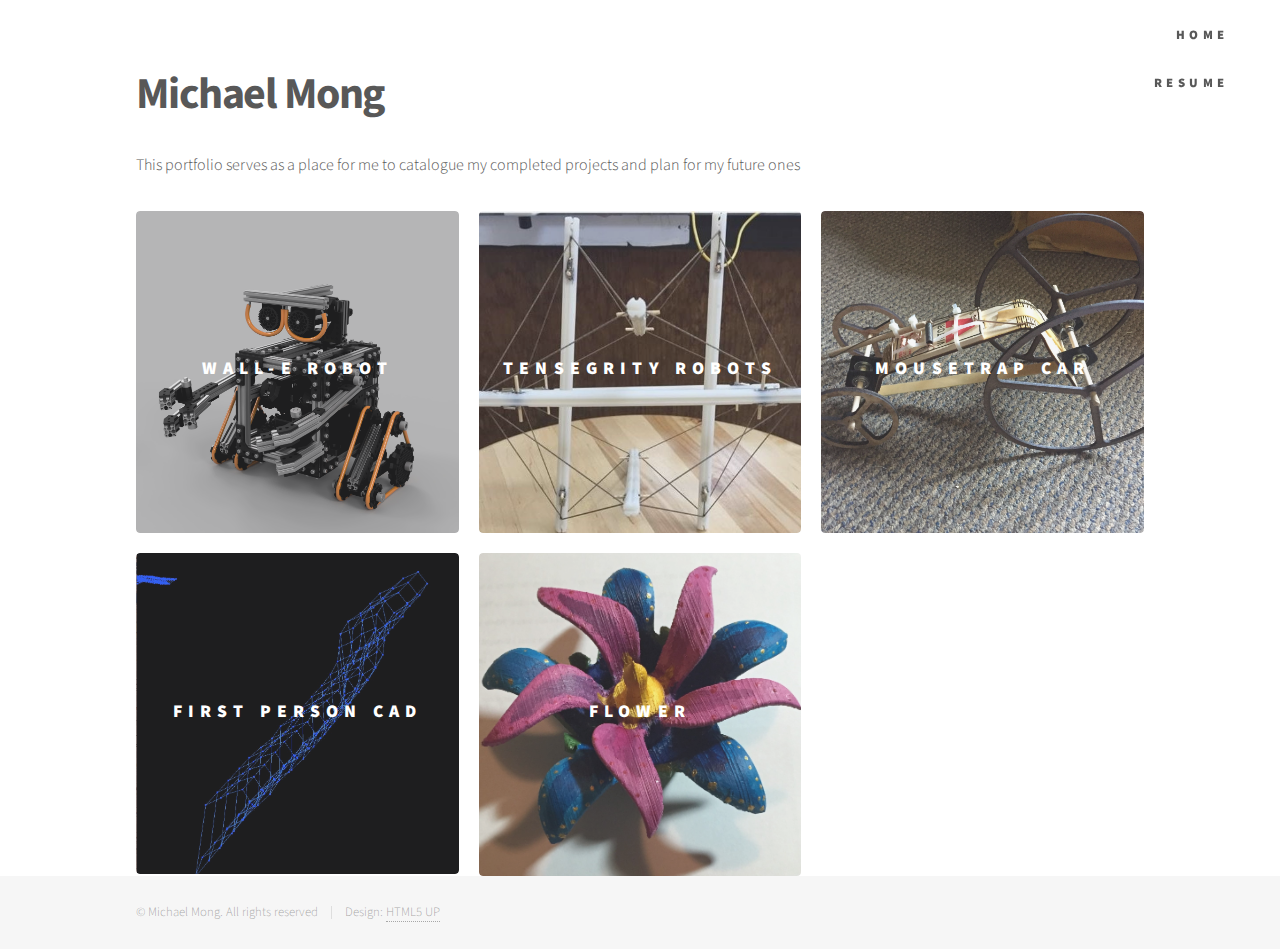
==== commit 03d246e0: "Content Uploads. Mousetrap and Wall-E finalized" ====
--- a/public_html/index.html
+++ b/public_html/index.html
@@ -71,7 +71,7 @@
 								<article class="style1">
 									<span class="image">
 										<a href="Wall-E.html">
-											<img src="images/Wall-E/Wall-E render.png" alt="" />
+											<img src="images/Wall-E/Wall-E render.jpg" alt="" />
 										</a>
 									</span>
 									<a href="Wall-E.html">
@@ -84,7 +84,7 @@
 								<article class="style1">
 									<span class="image">
 										<a href="Tensegrity.html">
-											<img src="images/Tensegrity/Tensegrity.png" alt="" />
+											<img src="images/Tensegrity/Tensegrity.jpg" alt="" />
 										</a>
 									</span>
 									<a href="Tensegrity.html">
@@ -97,7 +97,7 @@
 								<article class="style1">
 									<span class="image">
 										<a href="MousetrapCar.html">
-											<img src="images/Mousetrap/Mousetrap Car.png" alt="" />
+											<img src="images/Mousetrap/Proto2Mousetrap.jpg" alt="" />
 										</a>
 									</span>
 									<a href="MousetrapCar.html">
@@ -110,7 +110,7 @@
 								<article class="style1">
 									<span class="image">
 										<a href="#">
-											<img src="images/First-Person CAD/Spiral.png" alt="" />
+											<img src="images/First-Person CAD/Spiral.jpg" alt="" />
 										</a>
 									</span>
 									<a href="#">
@@ -123,7 +123,7 @@
 								<article class="style1">
 									<span class="image">
 										<a href="#">
-											<img src="images/Flower/Flower.png" alt="" />
+											<img src="images/Flower/Flower.JPG" alt="" />
 										</a>
 									</span>
 									<a href="#">
--- a/public_html/assets/css/main.css
+++ b/public_html/assets/css/main.css
@@ -18,24 +18,58 @@
 		vertical-align: baseline;
 	}
 
-	#leftP{
+	#boxTestRight
+	{
+		box-sizing: content-box;
+    width: 50%;
+    height: 100px;
+    padding: 30px;
+    border: 10px solid black;
+	}
+
+	#boxTestLeft
+	{
+		box-sizing: content-box;
+    width: 50%;
+    height: 100px;
+    padding: 30px;
+    border: 10px solid black;
+	}
+
+	div.leftP p
+	{
+		width: 80%;
+		margin-left: auto;
+    margin-right: auto;
+		text-align: center;
+	}
+
+	div.rightP p
+	{
+		width: 80%;
+		margin-left: auto;
+    margin-right: auto;
+		text-align: center;
+	}
+
+	.leftP{
 	float:left;
-	width:47%
-	}
-
-	#rightP{
+	width:50%;
+	}
+
+	.rightP{
 	float:right;
-	width:47%
+	width: 50%;
 	}
 /*320, 480, 1680*/
-
+/*Switch to view better on phones*/
 	@media (max-width : 640px) {
-		#leftP{
-		width:100%
-		}
-
-		#rightP{
-		width:100%
+		.leftP{
+		width:100%;
+		}
+
+		.rightP{
+		width:100%;
 		}
 	}
 
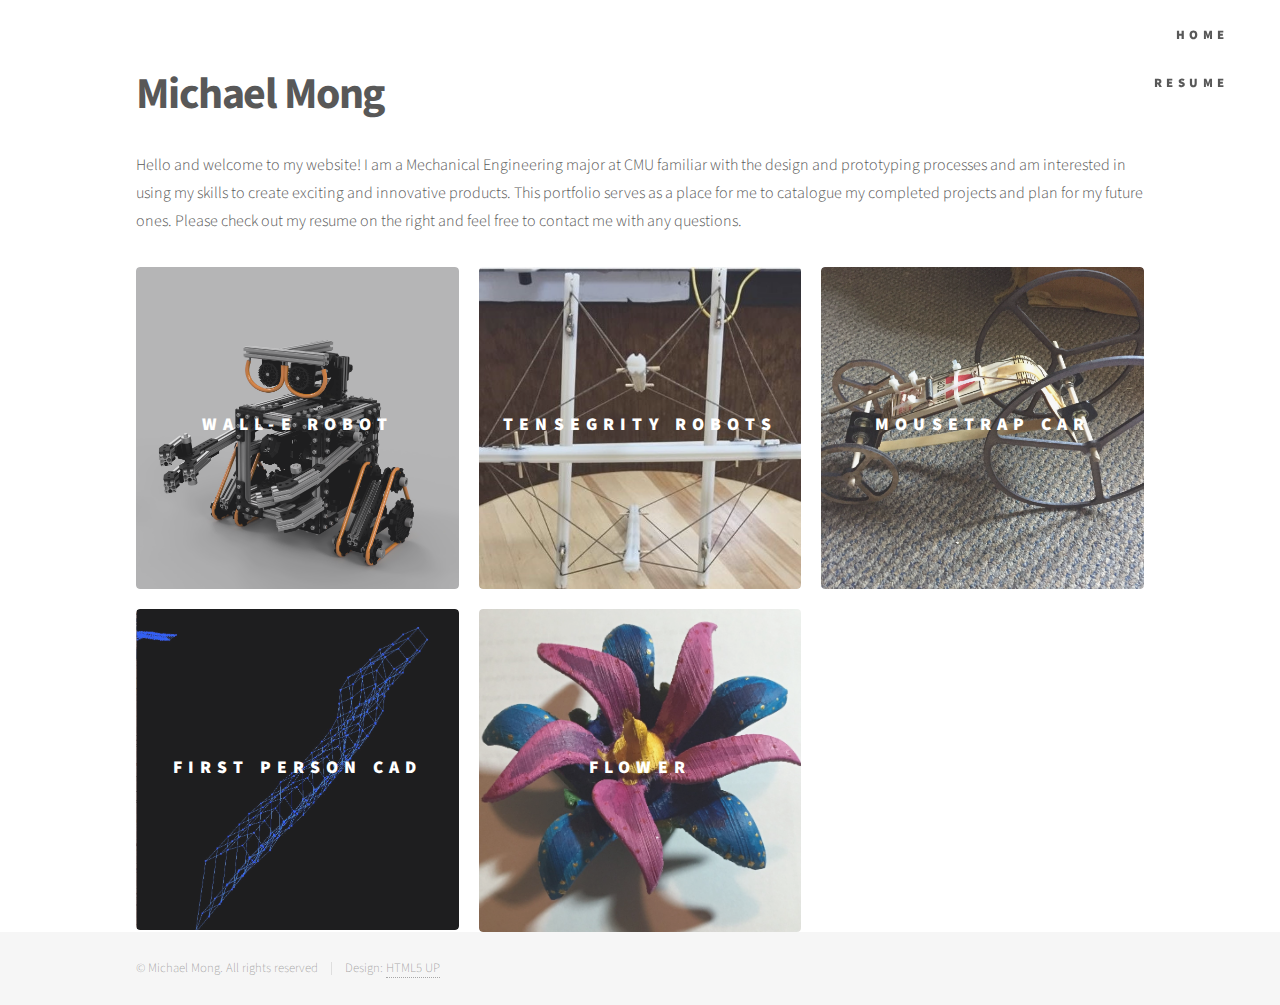
==== commit 56040054: "Reupload" ====
--- a/public_html/index.html
+++ b/public_html/index.html
@@ -64,8 +64,8 @@
 						<div class="inner">
 							<header>
 								<h1>Michael Mong</a></h1>
-								<p>This portfolio serves as a place for me
-									to catalogue my completed projects and plan for my future ones</p>
+								<p>Hello and welcome to my website! I am a Mechanical Engineering major at CMU familiar with the design and prototyping processes and am interested in using my skills to create exciting and innovative products. This portfolio serves as a place for me
+									to catalogue my completed projects and plan for my future ones. Please check out my resume on the right and feel free to contact me with any questions.</p>
 							</header>
 							<section class="tiles">
 								<article class="style1">
@@ -109,11 +109,11 @@
 								</article>
 								<article class="style1">
 									<span class="image">
-										<a href="#">
+										<a>
 											<img src="images/First-Person CAD/Spiral.jpg" alt="" />
 										</a>
 									</span>
-									<a href="#">
+									<a>
 										<h2>First Person CAD</h2>
 										<div class="content">
 											<p>Coming Soon...</p>
@@ -122,18 +122,18 @@
 								</article>
 								<article class="style1">
 									<span class="image">
-										<a href="#">
+										<a>
 											<img src="images/Flower/Flower.JPG" alt="" />
 										</a>
 									</span>
-									<a href="#">
+									<a>
 										<h2>Flower</h2>
 										<div class="content">
 											<p>Coming Soon...</p>
 										</div>
 									</a>
 								</article>
-								<!--
+							<!--
 								<article class="style1">
 									<span class="image">
 										<a href="Wall-E.html">
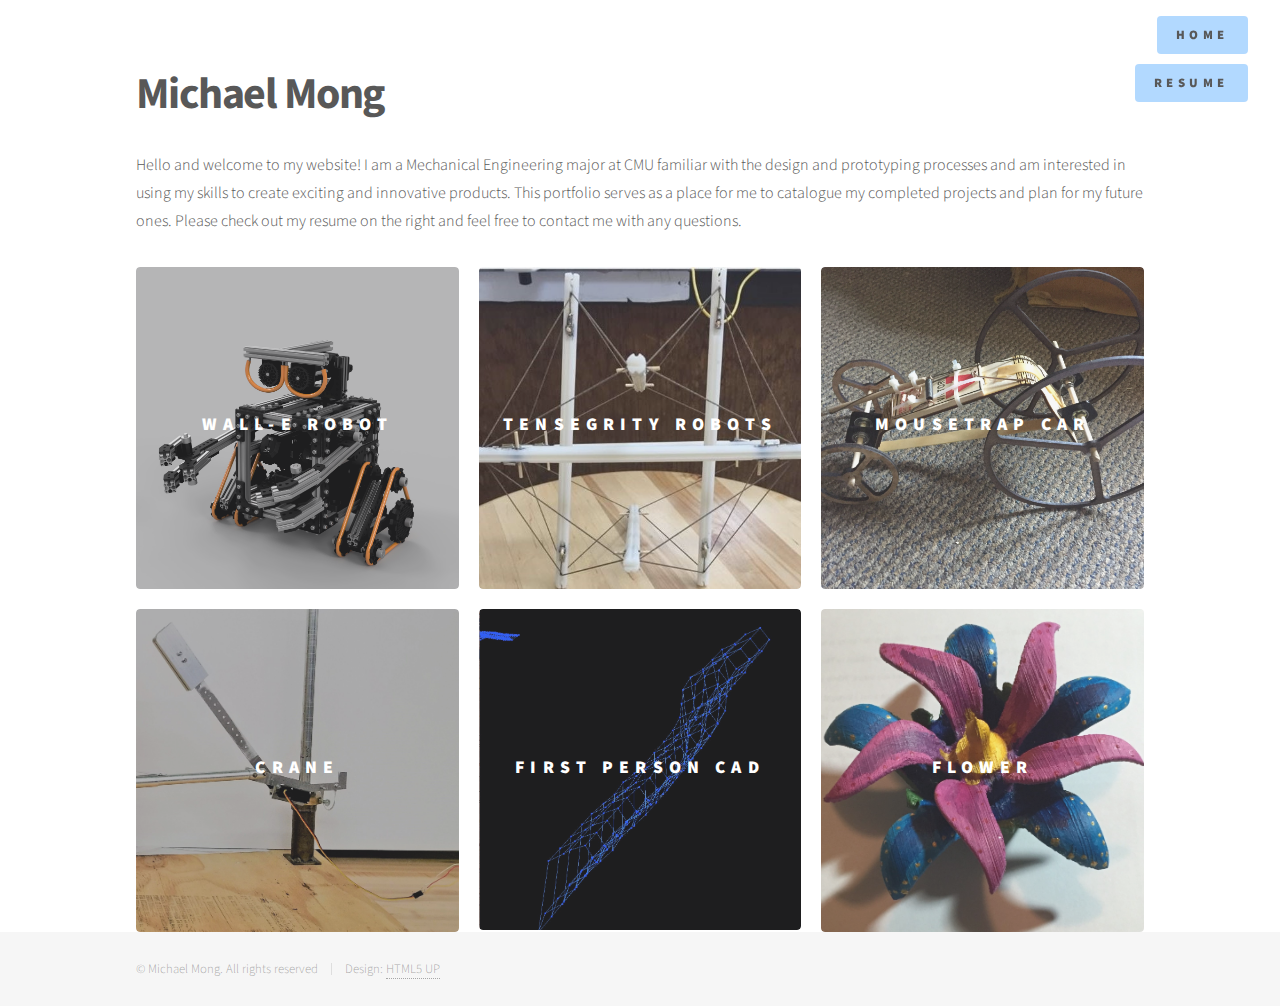
==== commit 91af7546: "Adding new pages" ====
--- a/public_html/index.html
+++ b/public_html/index.html
@@ -103,7 +103,20 @@
 									<a href="MousetrapCar.html">
 										<h2>Mousetrap Car</h2>
 										<div class="content">
-											<p>Introduction to Mechanical Engineering Project</p>
+											<p>Introduction to Mechanical Engineering Project. <br \>  Placed 1st in class of 120 students.</p>
+										</div>
+									</a>
+								</article>
+								<article class="style1">
+									<span class="image">
+										<a href="Crane.html">
+											<img src="images/Crane/Crane.jpg" alt="" />
+										</a>
+									</span>
+									<a href="Crane.html">
+										<h2>Crane</h2>
+										<div class="content">
+											<p>Stress Analysis final project. Placed 2nd out of 40 teams</p>
 										</div>
 									</a>
 								</article>
--- a/public_html/assets/css/main.css
+++ b/public_html/assets/css/main.css
@@ -1783,7 +1783,7 @@
 	h2, h3, h4, h5, h6 {
 		font-weight: 900;
 		line-height: 1.5;
-		margin: 0 0 2em 0;
+		margin: 0 0 1em 0;
 		text-transform: uppercase;
 		letter-spacing: 0.35em;
 	}
@@ -2836,7 +2836,7 @@
 
 				body:not(.is-touch) .tiles article:hover > .image:before {
 					background-color: #333333;
-					opacity: 0.35;
+					opacity: 0.;
 				}
 
 				body:not(.is-touch) .tiles article:hover > .image:after {
@@ -2989,7 +2989,7 @@
 						height: 3em;
 						line-height: 3em;
 						padding: 0 1.5em;
-						background-color: rgba(255, 255, 255, 0.5);
+						background-color: rgba(0, 128, 255, 0.3);
 						border-radius: 4px;
 						border: 0;
 						font-size: 0.8em;
@@ -3031,7 +3031,7 @@
 						height: 3em;
 						line-height: 3em;
 						padding: 0 1.5em;
-						background-color: rgba(255, 255, 255, 0.5);
+					background-color: rgba(0, 128, 255, 0.3);
 						border-radius: 4px;
 						border: 0;
 						font-size: 0.8em;
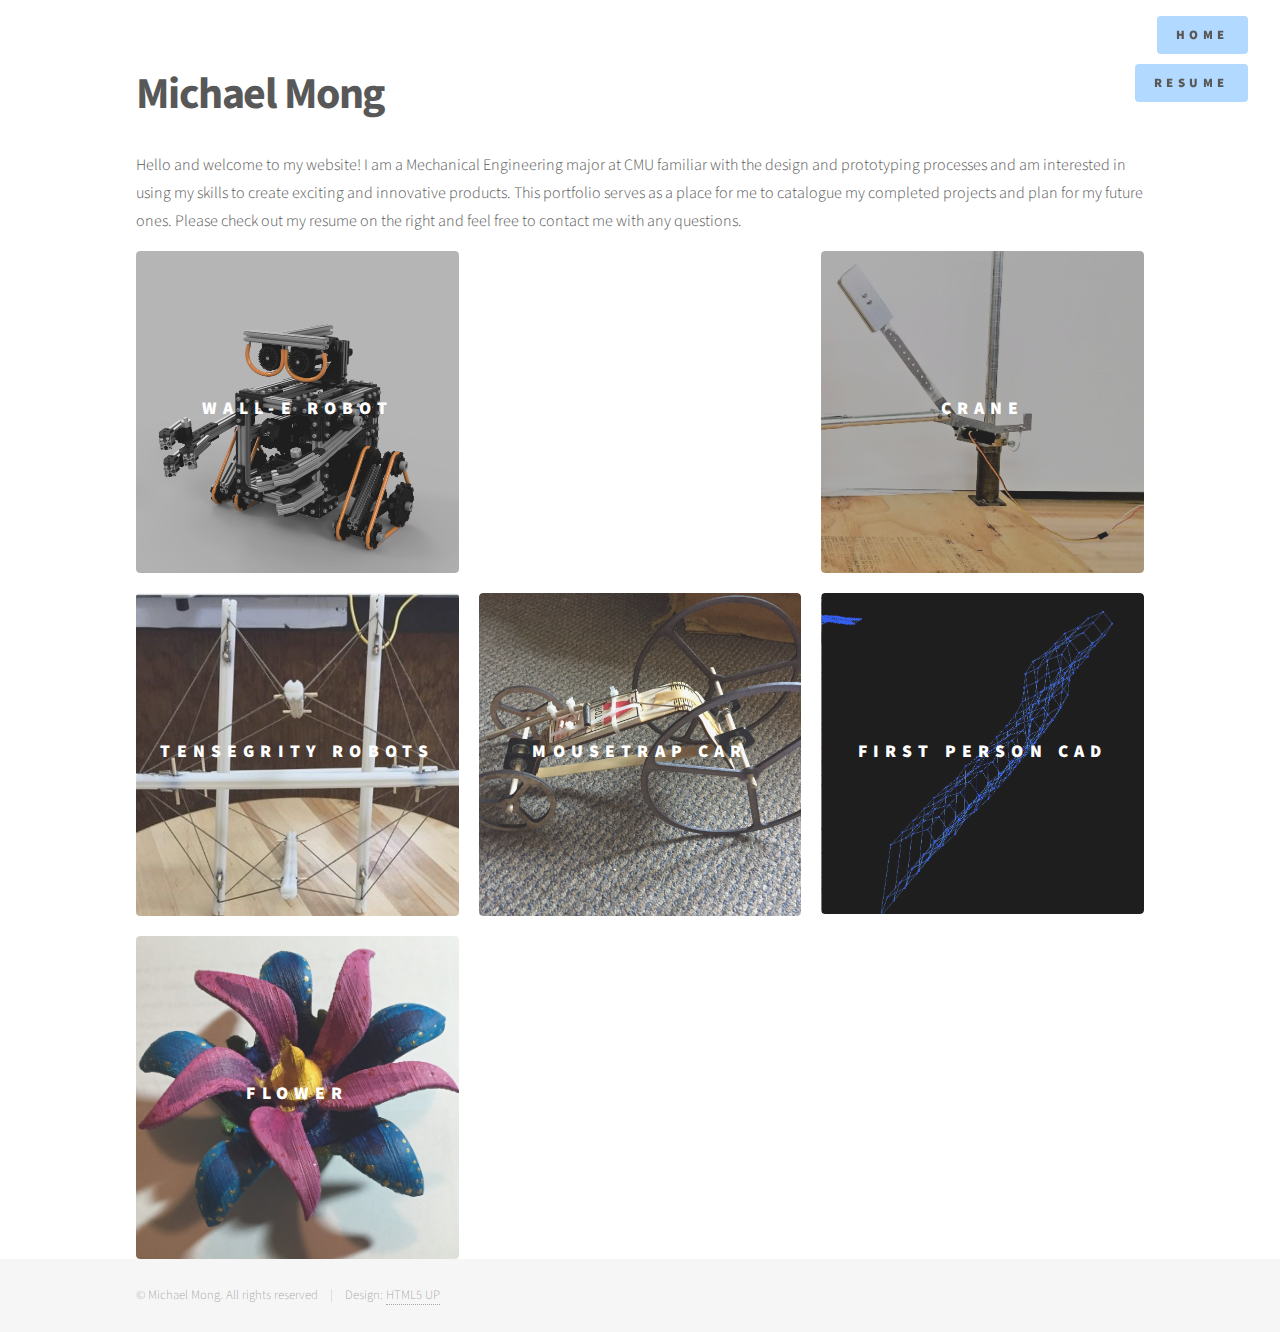
==== commit 003d5611: "CranePageFinalized" ====
--- a/public_html/index.html
+++ b/public_html/index.html
@@ -83,6 +83,32 @@
 								</article>
 								<article class="style1">
 									<span class="image">
+										<a>
+											<img src="images/Gripper/Gripper.jpg" alt="" />
+										</a>
+									</span>
+									<a>
+										<h2>Gripper</h2>
+										<div class="content">
+											<p>Something Something</p>
+										</div>
+									</a>
+								</article>
+								<article class="style1">
+									<span class="image">
+										<a href="Crane.html">
+											<img src="images/Crane/Crane.jpg" alt="" />
+										</a>
+									</span>
+									<a href="Crane.html">
+										<h2>Crane</h2>
+										<div class="content">
+											<p>Stress Analysis final project. Placed 2nd out of 40 teams</p>
+										</div>
+									</a>
+								</article>
+								<article class="style1">
+									<span class="image">
 										<a href="Tensegrity.html">
 											<img src="images/Tensegrity/Tensegrity.jpg" alt="" />
 										</a>
@@ -107,19 +133,7 @@
 										</div>
 									</a>
 								</article>
-								<article class="style1">
-									<span class="image">
-										<a href="Crane.html">
-											<img src="images/Crane/Crane.jpg" alt="" />
-										</a>
-									</span>
-									<a href="Crane.html">
-										<h2>Crane</h2>
-										<div class="content">
-											<p>Stress Analysis final project. Placed 2nd out of 40 teams</p>
-										</div>
-									</a>
-								</article>
+
 								<article class="style1">
 									<span class="image">
 										<a>
--- a/public_html/assets/css/main.css
+++ b/public_html/assets/css/main.css
@@ -36,12 +36,19 @@
     border: 10px solid black;
 	}
 
+	.verticalcenter
+	{
+    display: table-cell;
+    height: 400px;
+    vertical-align: middle;
+	}
+
 	div.leftP p
 	{
 		width: 80%;
 		margin-left: auto;
     margin-right: auto;
-		text-align: center;
+		text-align: left;
 	}
 
 	div.rightP p
@@ -49,15 +56,17 @@
 		width: 80%;
 		margin-left: auto;
     margin-right: auto;
-		text-align: center;
+		text-align: left;
 	}
 
 	.leftP{
 	float:left;
 	width:50%;
+	display:flex;
 	}
 
 	.rightP{
+	flex:1;
 	float:right;
 	width: 50%;
 	}
@@ -1748,7 +1757,7 @@
 	}
 
 	p {
-		margin: 0 0 2em 0;
+		margin: 0 0 1em 0;
 	}
 
 	h1 {
@@ -2835,7 +2844,7 @@
 			*/
 
 				body:not(.is-touch) .tiles article:hover > .image:before {
-					background-color: #333333;
+					background-color: #733255;
 					opacity: 0.;
 				}
 
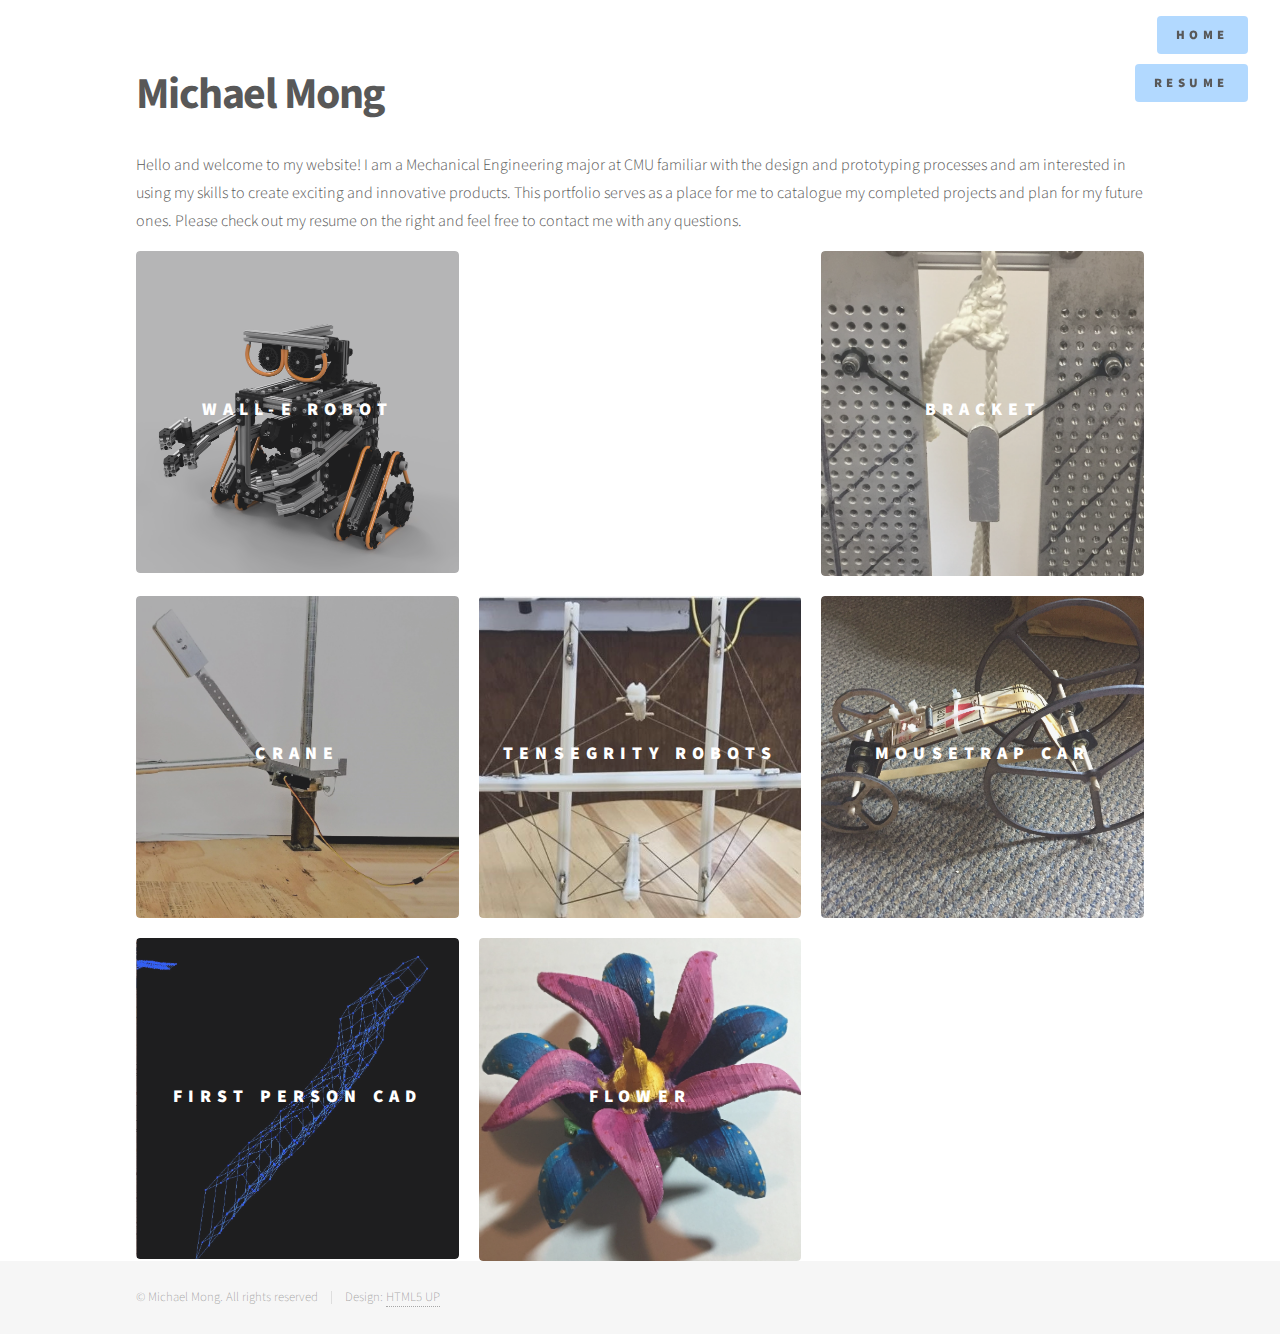
==== commit 12871e37: "Bracket Completed" ====
--- a/public_html/index.html
+++ b/public_html/index.html
@@ -83,14 +83,27 @@
 								</article>
 								<article class="style1">
 									<span class="image">
-										<a>
-											<img src="images/Gripper/Gripper.jpg" alt="" />
-										</a>
-									</span>
-									<a>
+										<a href="Gripper.html">
+											<img src="images/Gripper/Talon.JPG" alt="" />
+										</a>
+									</span>
+									<a href="Gripper.html">
 										<h2>Gripper</h2>
 										<div class="content">
-											<p>Something Something</p>
+											<p>Design 1(34-370) Project 2. Group came in 1st out of 30 teams.</p>
+										</div>
+									</a>
+								</article>
+								<article class="style1">
+									<span class="image">
+										<a href="Bracket.html">
+											<img src="images/Bracket/BracketSquare.PNG" alt="" />
+										</a>
+									</span>
+									<a href="Bracket.html">
+										<h2>Bracket</h2>
+										<div class="content">
+											<p>Design 1(34-370) Project 1. Bracket was 0.1 grams heavier than lightest bracket.</p>
 										</div>
 									</a>
 								</article>
@@ -103,7 +116,7 @@
 									<a href="Crane.html">
 										<h2>Crane</h2>
 										<div class="content">
-											<p>Stress Analysis final project. Placed 2nd out of 40 teams</p>
+											<p>Stress Analysis(24-261) Final Project. Placed 2nd out of 40 teams</p>
 										</div>
 									</a>
 								</article>
@@ -129,7 +142,7 @@
 									<a href="MousetrapCar.html">
 										<h2>Mousetrap Car</h2>
 										<div class="content">
-											<p>Introduction to Mechanical Engineering Project. <br \>  Placed 1st in class of 120 students.</p>
+											<p>Introduction to Mechanical Engineering(24-101) Final Project. <br \>  Placed 1st in class of 120 students.</p>
 										</div>
 									</a>
 								</article>
--- a/public_html/assets/css/main.css
+++ b/public_html/assets/css/main.css
@@ -62,11 +62,9 @@
 	.leftP{
 	float:left;
 	width:50%;
-	display:flex;
 	}
 
 	.rightP{
-	flex:1;
 	float:right;
 	width: 50%;
 	}
@@ -2844,8 +2842,8 @@
 			*/
 
 				body:not(.is-touch) .tiles article:hover > .image:before {
-					background-color: #733255;
-					opacity: 0.;
+					background-color: #333333;
+					opacity: 0.6;
 				}
 
 				body:not(.is-touch) .tiles article:hover > .image:after {
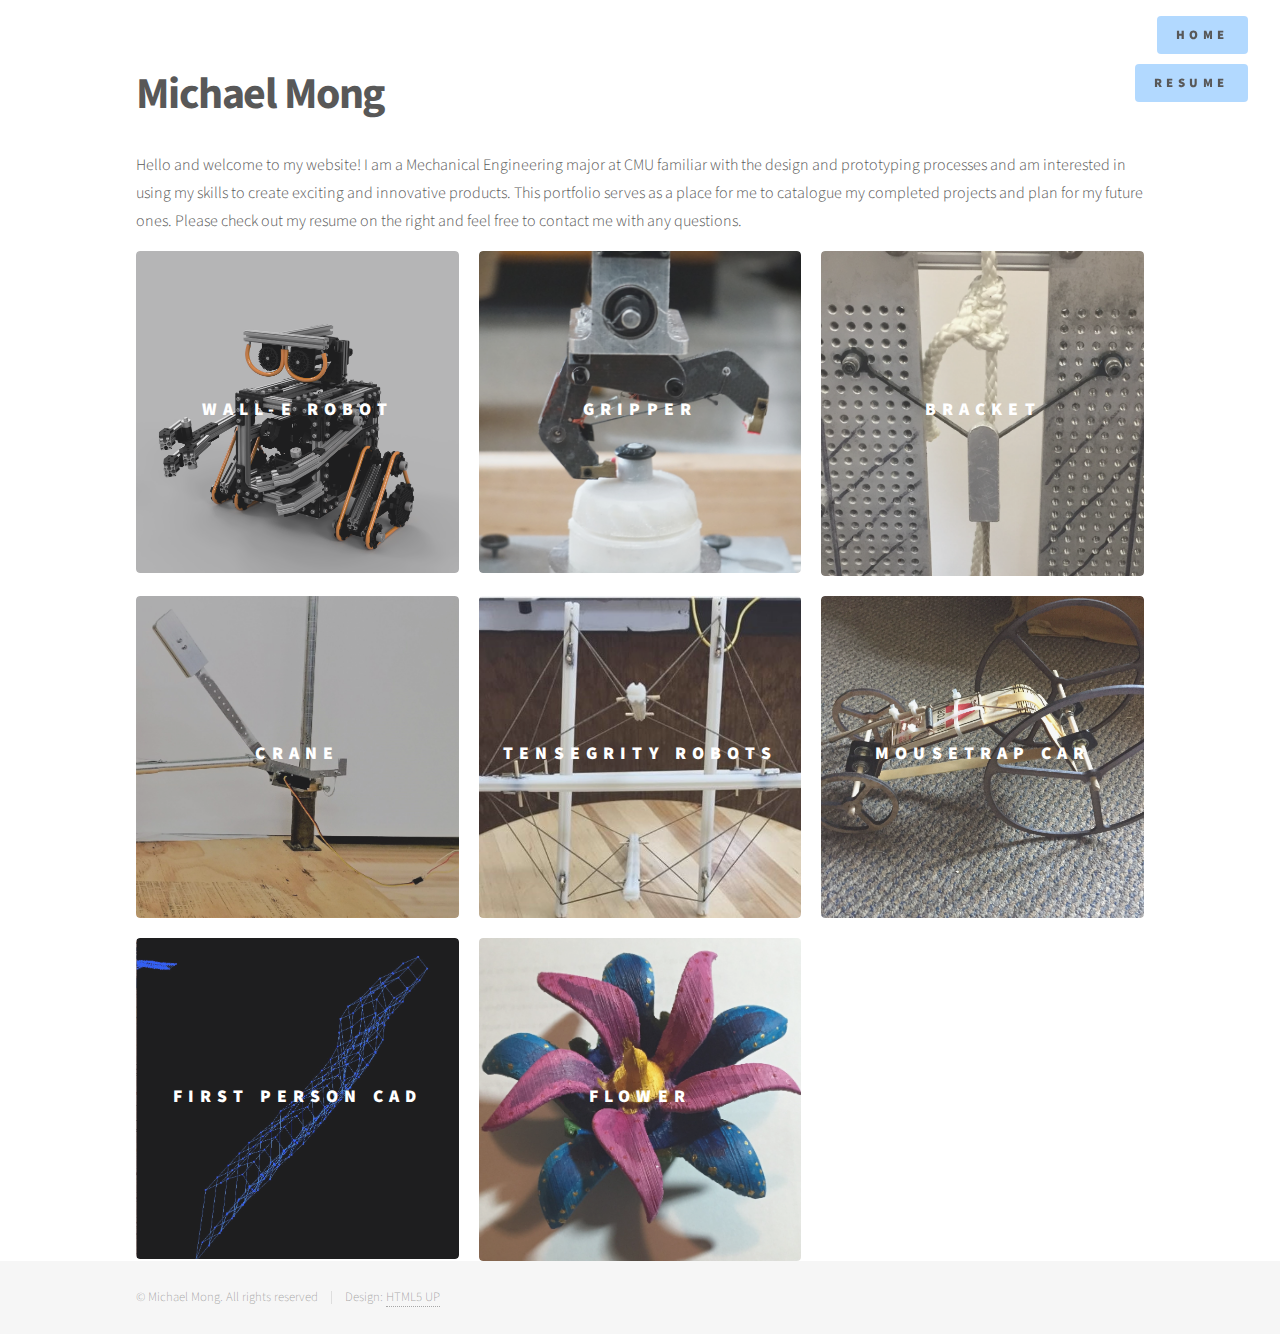
==== commit 3fea6c27: "Final For Winter Break" ====
--- a/public_html/index.html
+++ b/public_html/index.html
@@ -84,7 +84,7 @@
 								<article class="style1">
 									<span class="image">
 										<a href="Gripper.html">
-											<img src="images/Gripper/Talon.JPG" alt="" />
+											<img src="images/Gripper/TalonSquare.jpg" alt="" />
 										</a>
 									</span>
 									<a href="Gripper.html">
--- a/public_html/assets/css/main.css
+++ b/public_html/assets/css/main.css
@@ -59,6 +59,8 @@
 		text-align: left;
 	}
 
+	.tab { margin-left: 40px; }
+
 	.leftP{
 	float:left;
 	width:50%;
@@ -66,7 +68,18 @@
 
 	.rightP{
 	float:right;
-	width: 50%;
+	width:50%;
+	}
+
+	.largeLeftP{
+		float:left;
+		width:65%;
+	}
+
+	.smallRightP{
+		float:right;
+		width:35%;
+	}
 	}
 /*320, 480, 1680*/
 /*Switch to view better on phones*/
@@ -77,6 +90,14 @@
 
 		.rightP{
 		width:100%;
+		}
+		.largeLeftP{
+			width:100%;
+		}
+
+		.smallRightP{
+			float:right;
+			width:100%;
 		}
 	}
 
